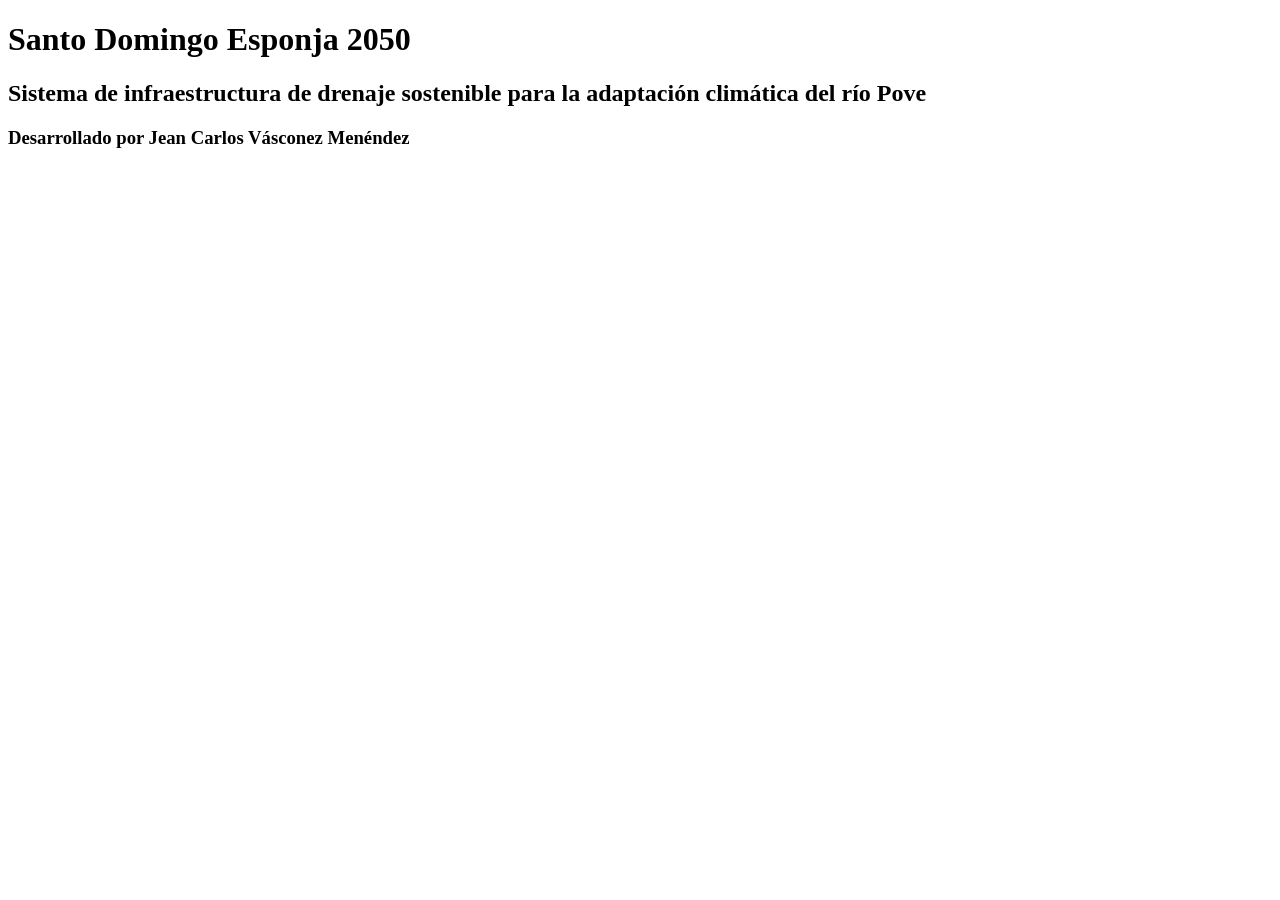
==== index.html @ 178f97d3 "Agrega index.html y portada README.md" ====
<!DOCTYPE html>
<html lang="es">
<head>
    <meta charset="UTF-8">
    <meta name="viewport" content="width=device-width, initial-scale=1.0">
    <title>Santo Domingo Esponja 2050 - Inicio</title>
</head>
<body>
    <h1>Santo Domingo Esponja 2050</h1>
    <h2>Sistema de infraestructura de drenaje sostenible para la adaptación climática del río Pove</h2>
    <h3>Desarrollado por Jean Carlos Vásconez Menéndez</h3>
</body>
</html>
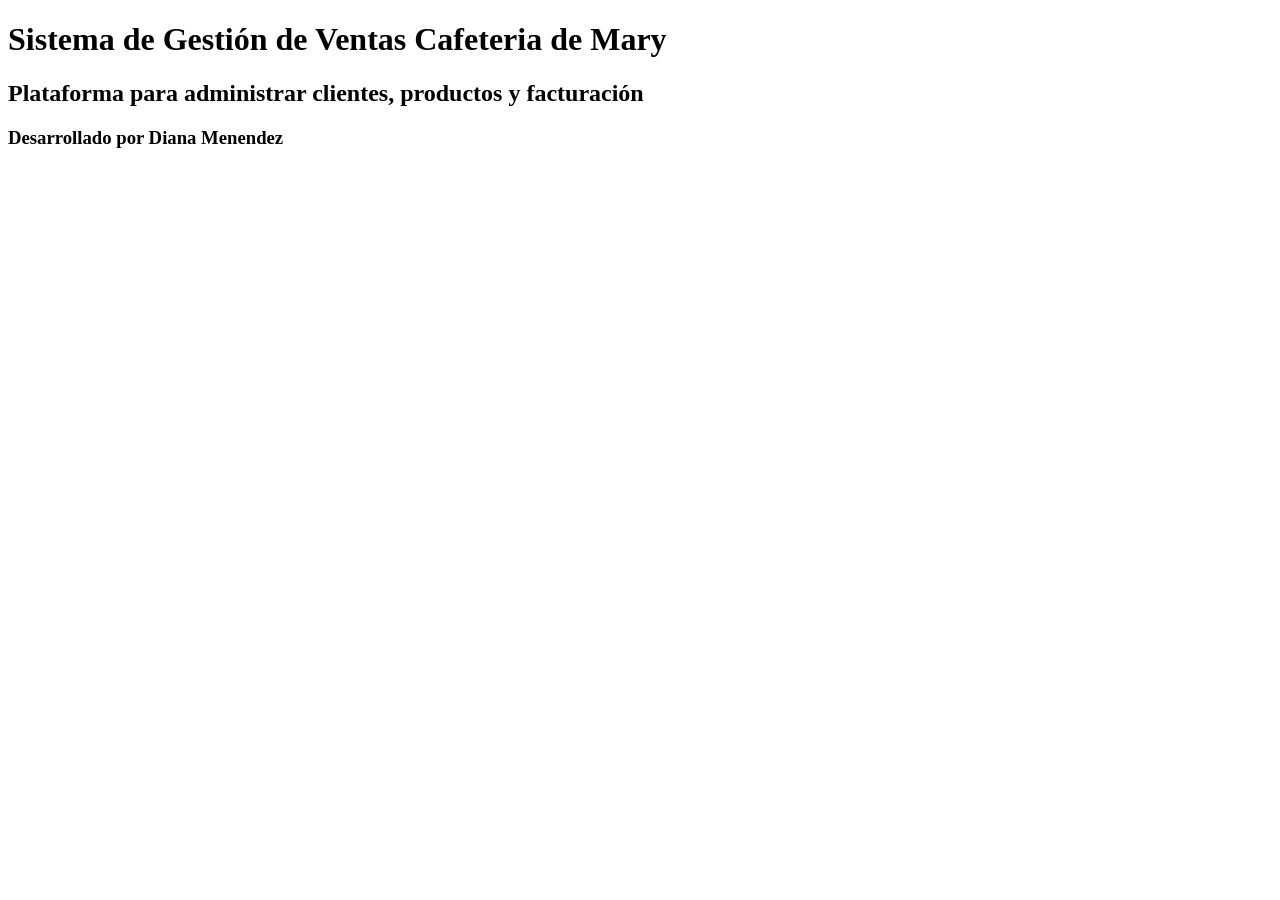
==== commit 14d96802: "Actualiza index y readme" ====
--- a/index.html
+++ b/index.html
@@ -3,11 +3,11 @@
 <head>
     <meta charset="UTF-8">
     <meta name="viewport" content="width=device-width, initial-scale=1.0">
-    <title>Santo Domingo Esponja 2050 - Inicio</title>
+    <title>Sistema de Gestión de Ventas Cafeteria de Mary</title>
 </head>
 <body>
-    <h1>Santo Domingo Esponja 2050</h1>
-    <h2>Sistema de infraestructura de drenaje sostenible para la adaptación climática del río Pove</h2>
-    <h3>Desarrollado por Jean Carlos Vásconez Menéndez</h3>
+    <h1>Sistema de Gestión de Ventas Cafeteria de Mary</h1>
+    <h2>Plataforma para administrar clientes, productos y facturación</h2>
+    <h3>Desarrollado por Diana Menendez</h3>
 </body>
 </html>
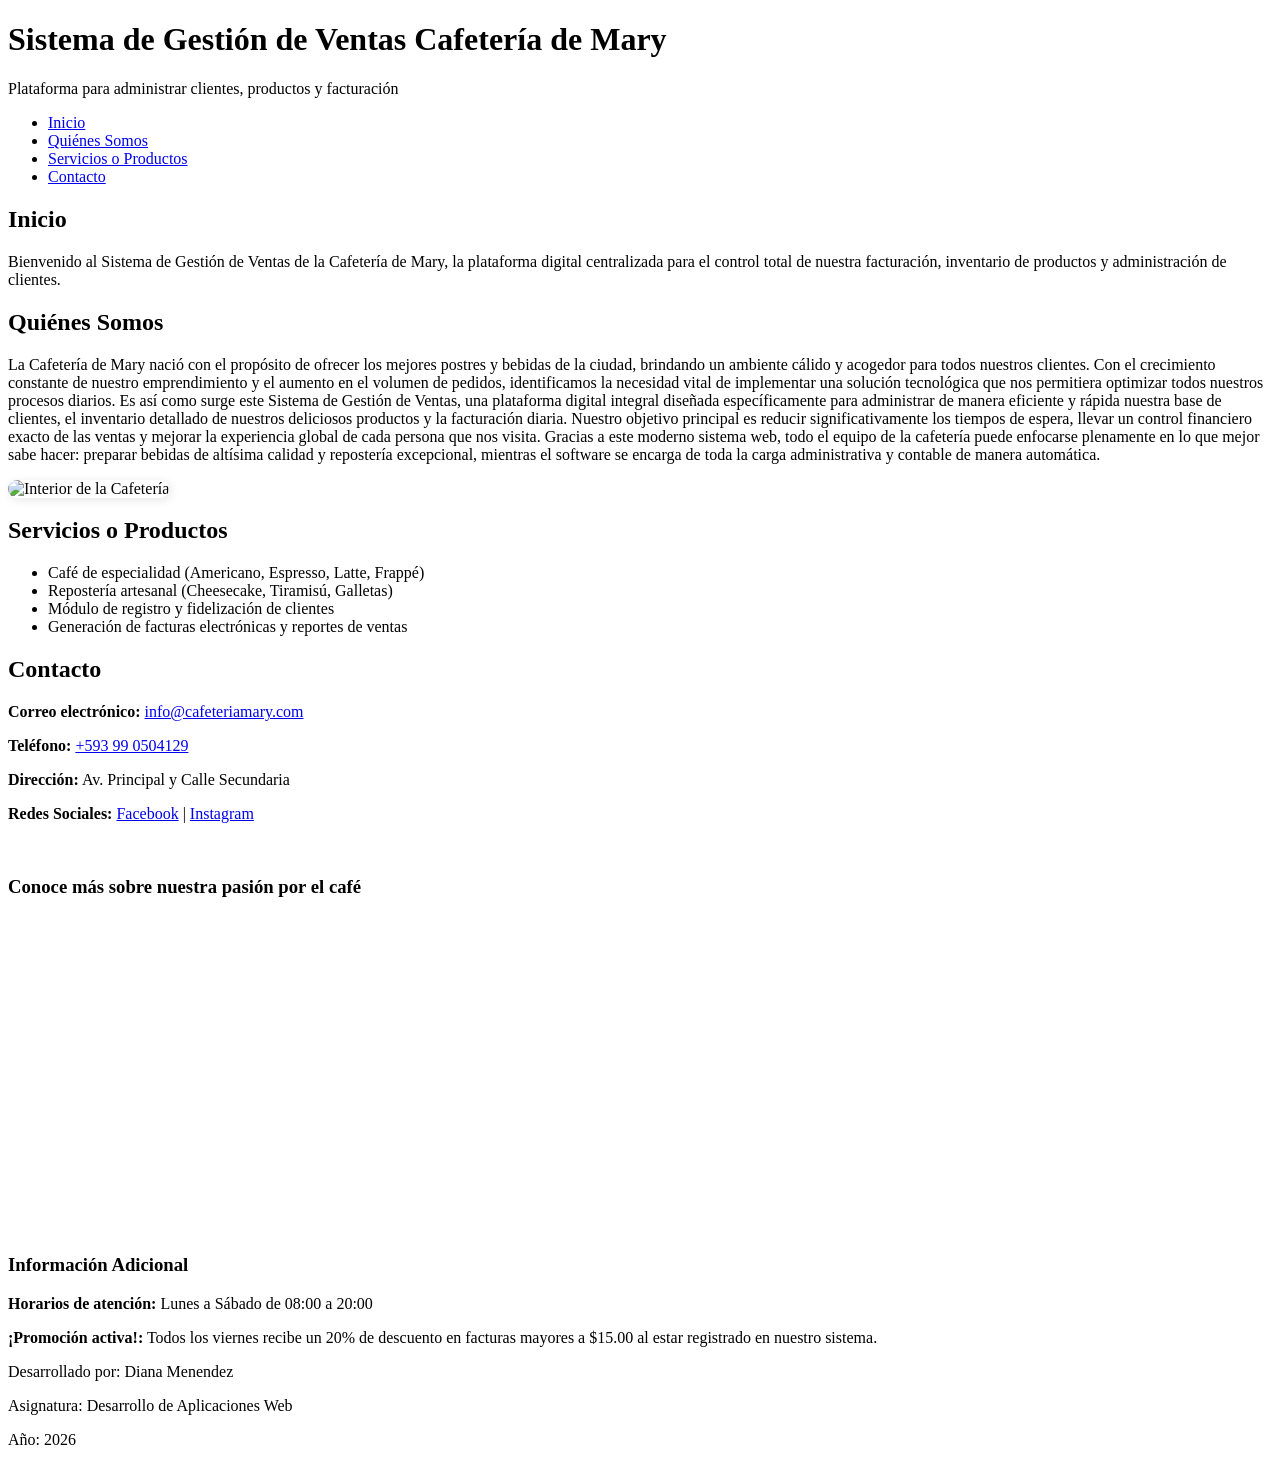
==== commit 3f048ba1: "Corrige permisos del video de YouTube" ====
--- a/index.html
+++ b/index.html
@@ -3,11 +3,87 @@
 <head>
     <meta charset="UTF-8">
     <meta name="viewport" content="width=device-width, initial-scale=1.0">
-    <title>Sistema de Gestión de Ventas Cafeteria de Mary</title>
+    <title>Sistema de Gestión - Cafetería de Mary</title>
 </head>
 <body>
-    <h1>Sistema de Gestión de Ventas Cafeteria de Mary</h1>
-    <h2>Plataforma para administrar clientes, productos y facturación</h2>
-    <h3>Desarrollado por Diana Menendez</h3>
+
+    <!-- CABECERA -->
+    <header>
+        <h1>Sistema de Gestión de Ventas Cafetería de Mary</h1>
+        <p>Plataforma para administrar clientes, productos y facturación</p>
+    </header>
+
+    <!-- MENÚ DE NAVEGACIÓN -->
+    <nav>
+        <ul>
+            <li><a href="#inicio">Inicio</a></li>
+            <li><a href="#quienes-somos">Quiénes Somos</a></li>
+            <li><a href="#servicios">Servicios o Productos</a></li>
+            <li><a href="#contacto">Contacto</a></li>
+        </ul>
+    </nav>
+
+    <!-- CONTENIDO PRINCIPAL -->
+    <main>
+        
+        <!-- SECCIÓN: INICIO -->
+        <section id="inicio">
+            <h2>Inicio</h2>
+            <p>Bienvenido al Sistema de Gestión de Ventas de la Cafetería de Mary, la plataforma digital centralizada para el control total de nuestra facturación, inventario de productos y administración de clientes.</p>
+        </section>
+
+        <!-- SECCIÓN: QUIÉNES SOMOS -->
+        <section id="quienes-somos">
+            <h2>Quiénes Somos</h2>
+            <article>
+                <p>La Cafetería de Mary nació con el propósito de ofrecer los mejores postres y bebidas de la ciudad, brindando un ambiente cálido y acogedor para todos nuestros clientes. Con el crecimiento constante de nuestro emprendimiento y el aumento en el volumen de pedidos, identificamos la necesidad vital de implementar una solución tecnológica que nos permitiera optimizar todos nuestros procesos diarios. Es así como surge este Sistema de Gestión de Ventas, una plataforma digital integral diseñada específicamente para administrar de manera eficiente y rápida nuestra base de clientes, el inventario detallado de nuestros deliciosos productos y la facturación diaria. Nuestro objetivo principal es reducir significativamente los tiempos de espera, llevar un control financiero exacto de las ventas y mejorar la experiencia global de cada persona que nos visita. Gracias a este moderno sistema web, todo el equipo de la cafetería puede enfocarse plenamente en lo que mejor sabe hacer: preparar bebidas de altísima calidad y repostería excepcional, mientras el software se encarga de toda la carga administrativa y contable de manera automática.</p>
+                <!-- Imagen de la cafetería -->
+                <img src="https://images.unsplash.com/photo-1509042239860-f550ce710b93?q=80&w=800&auto=format&fit=crop" alt="Interior de la Cafetería" width="600" style="border-radius: 10px; box-shadow: 2px 2px 10px rgba(0,0,0,0.1);">            </article>
+        </section>
+
+        <!-- SECCIÓN: SERVICIOS O PRODUCTOS -->
+        <section id="servicios">
+            <h2>Servicios o Productos</h2>
+            <ul>
+                <li>Café de especialidad (Americano, Espresso, Latte, Frappé)</li>
+                <li>Repostería artesanal (Cheesecake, Tiramisú, Galletas)</li>
+                <li>Módulo de registro y fidelización de clientes</li>
+                <li>Generación de facturas electrónicas y reportes de ventas</li>
+            </ul>
+        </section>
+
+        <!-- SECCIÓN: CONTACTO -->
+        <section id="contacto">
+            <h2>Contacto</h2>
+            <p><strong>Correo electrónico:</strong> <a href="mailto:info@cafeteriamary.com">info@cafeteriamary.com</a></p>
+            <p><strong>Teléfono:</strong> <a href="tel:+593990504129">+593 99 0504129</a></p>
+            <p><strong>Dirección:</strong> Av. Principal y Calle Secundaria</p>
+            <p><strong>Redes Sociales:</strong> 
+                <a href="https://facebook.com" target="_blank">Facebook</a> | 
+                <a href="https://instagram.com" target="_blank">Instagram</a>
+            </p>
+            
+            <br>
+            <h3>Conoce más sobre nuestra pasión por el café</h3>
+            <!-- Video insertado de YouTube -->
+           <iframe width="560" height="315" src="https://www.youtube.com/embed/72kUZ1LaI7U?si=Uq55W99lag4Q2F05" title="YouTube video player" frameborder="0" allow="accelerometer; autoplay; clipboard-write; encrypted-media; gyroscope; picture-in-picture; web-share" referrerpolicy="strict-origin-when-cross-origin" allowfullscreen></iframe>
+        </section>
+
+    </main>
+
+    <!-- INFORMACIÓN SECUNDARIA (ASIDE) -->
+    <aside>
+        <h3>Información Adicional</h3>
+        <p><strong>Horarios de atención:</strong> Lunes a Sábado de 08:00 a 20:00</p>
+        <p><strong>¡Promoción activa!:</strong> Todos los viernes recibe un 20% de descuento en facturas mayores a $15.00 al estar registrado en nuestro sistema.</p>
+    </aside>
+
+    <!-- PIE DE PÁGINA -->
+    <footer>
+        <p>Desarrollado por: Diana Menendez</p>
+        <p>Asignatura: Desarrollo de Aplicaciones Web</p>
+        <p>Año: 2026</p>
+    </footer>
+
 </body>
 </html>
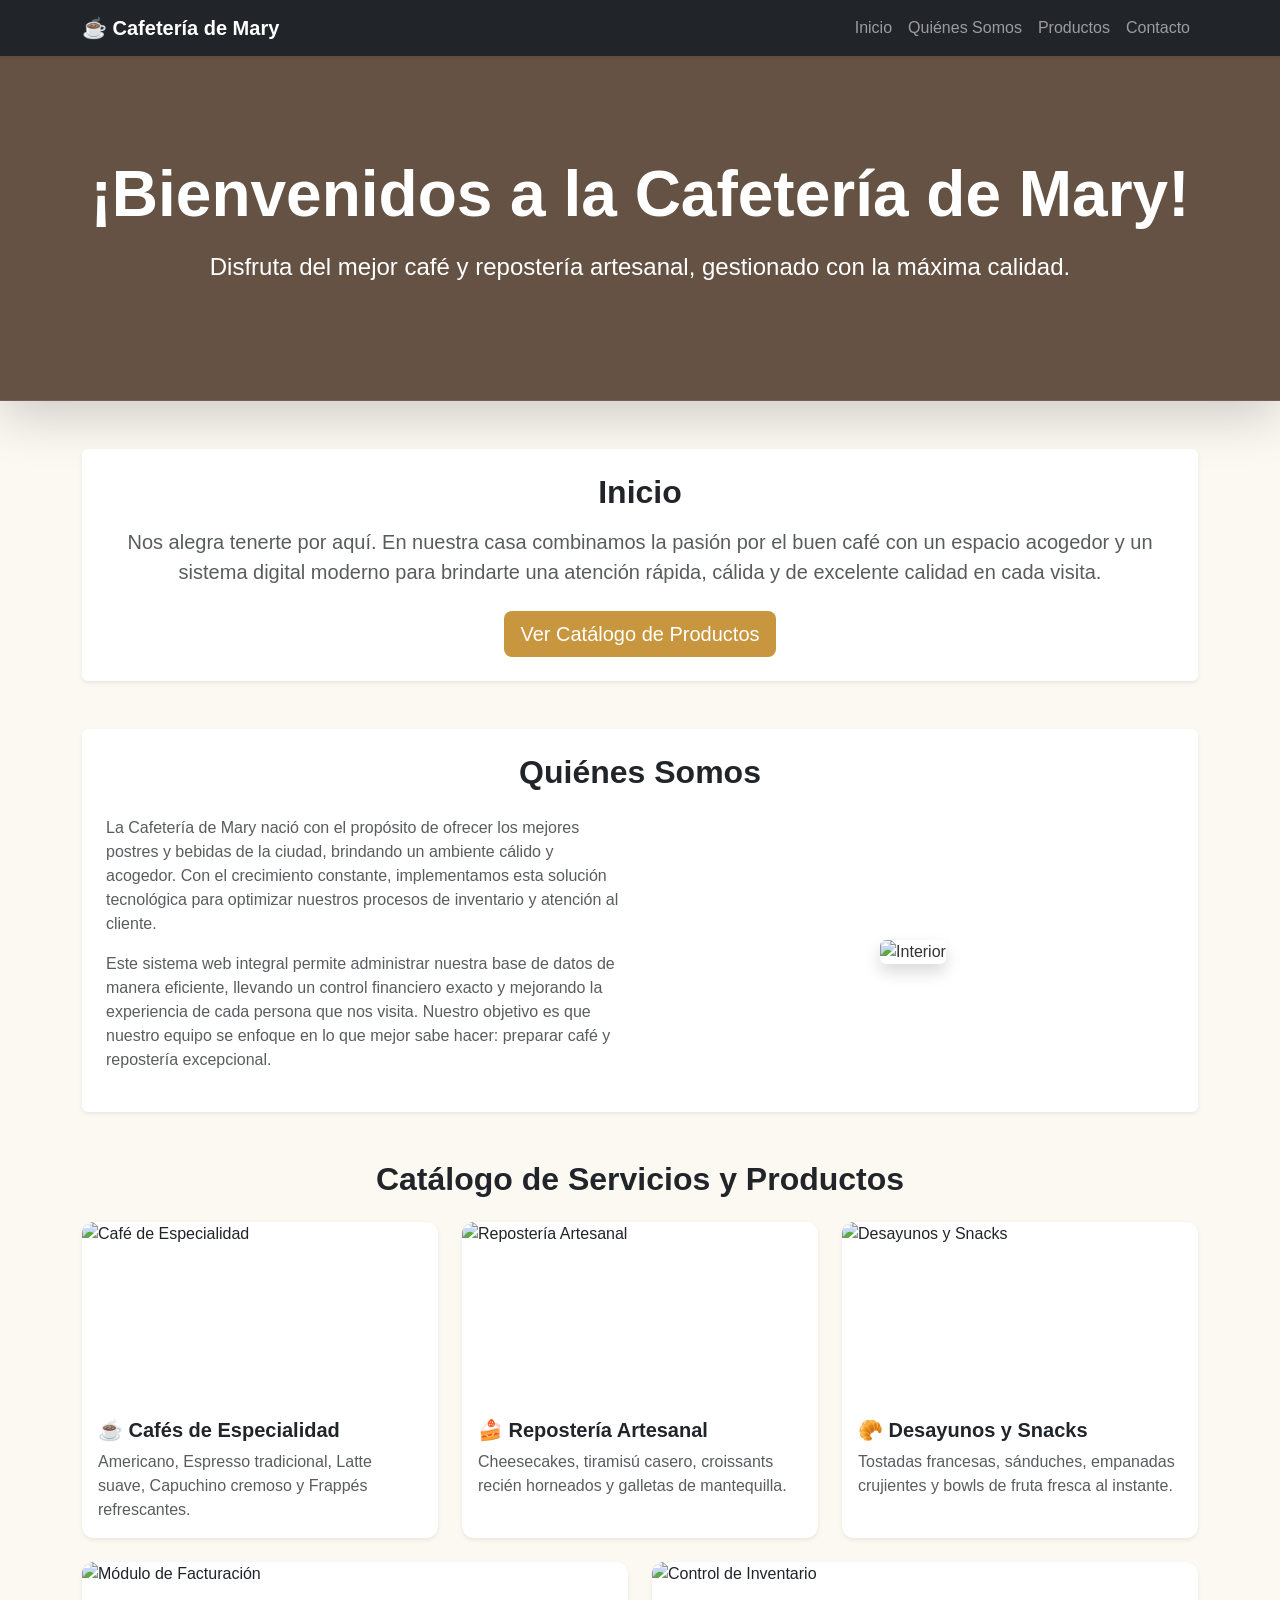
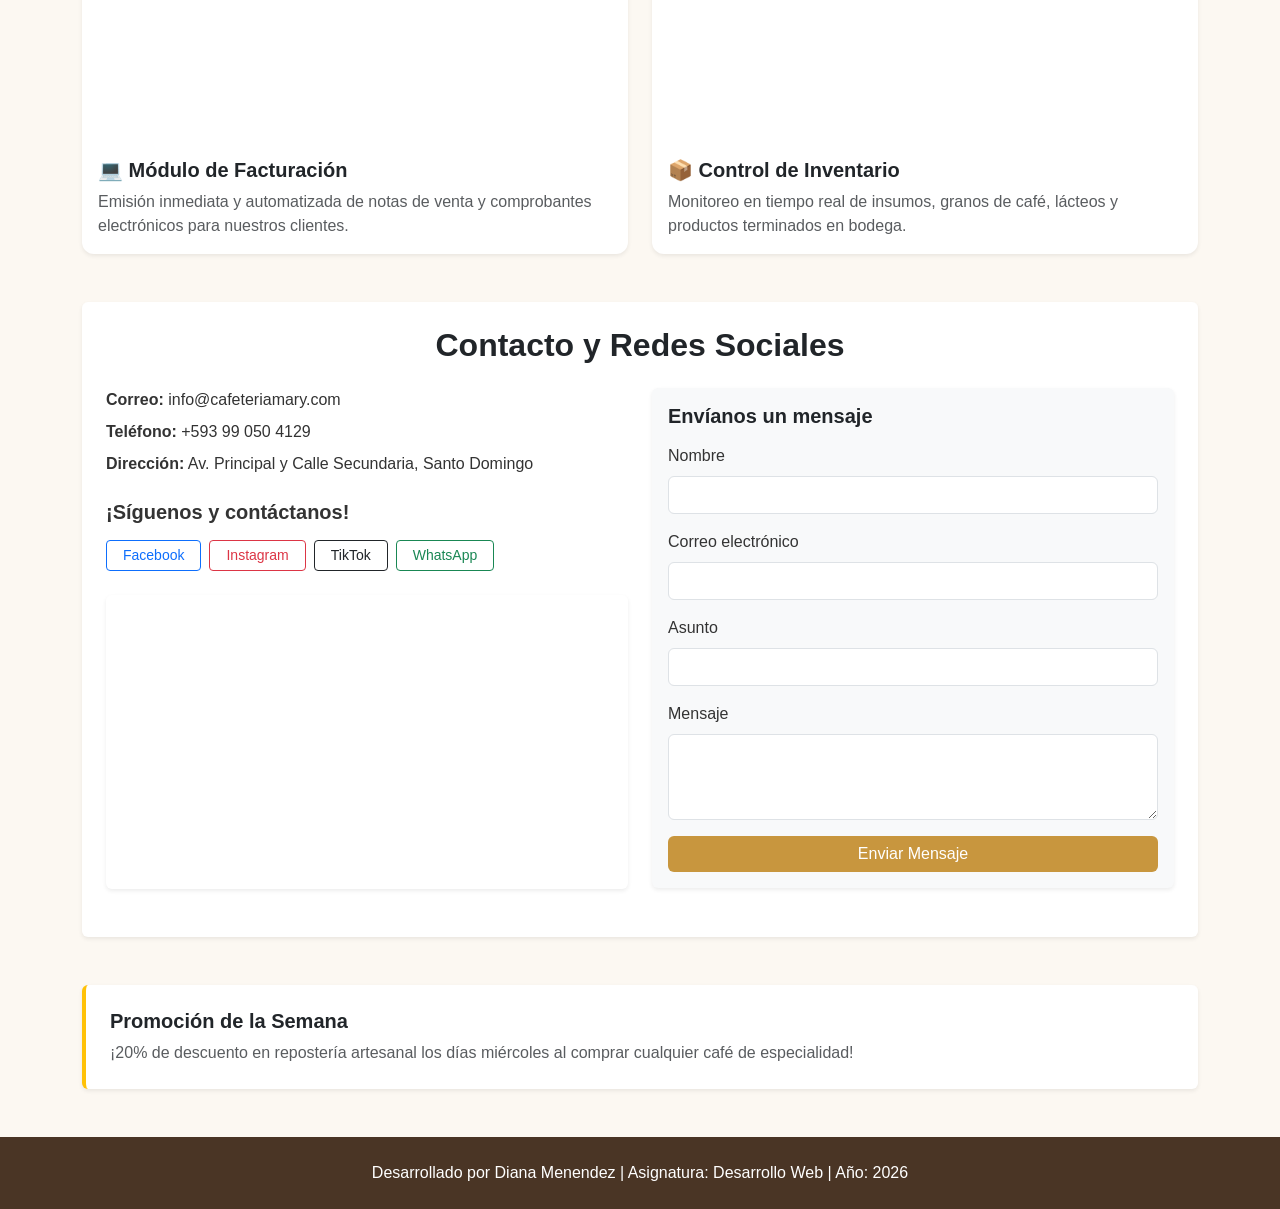
==== commit f131b10f: "Semana 4: Proyecto completado con Bootstrap y estilos CSS" ====
--- a/index.html
+++ b/index.html
@@ -4,86 +4,217 @@
     <meta charset="UTF-8">
     <meta name="viewport" content="width=device-width, initial-scale=1.0">
     <title>Sistema de Gestión - Cafetería de Mary</title>
+    <!-- Bootstrap 5 CDN -->
+    <link href="https://cdn.jsdelivr.net/npm/bootstrap@5.3.3/dist/css/bootstrap.min.css" rel="stylesheet">
+    <!-- Estilos CSS3 Personalizados -->
+    <style>
+        :root {
+            --color-primario: #4a3525;
+            --color-secundario: #c8963e;
+            --color-fondo: #fcf8f2;
+        }
+        body {
+            background-color: var(--color-fondo);
+            font-family: 'Segoe UI', Tahoma, Geneva, Verdana, sans-serif;
+            color: #333;
+        }
+        header.bg-cafe {
+            background: linear-gradient(rgba(74, 53, 37, 0.85), rgba(74, 53, 37, 0.85)), url('https://images.unsplash.com/photo-1509042239860-f550ce710b93?q=80&w=1200&auto=format&fit=crop');
+            background-size: cover;
+            background-position: center;
+            color: white;
+            padding: 100px 0;
+        }
+        .card-custom {
+            border: none;
+            transition: transform 0.3s ease, box-shadow 0.3s ease;
+            border-radius: 12px;
+            overflow: hidden;
+        }
+        .card-custom:hover {
+            transform: translateY(-5px);
+            box-shadow: 0 10px 20px rgba(0,0,0,0.15);
+        }
+        .card-img-top {
+            height: 180px;
+            object-fit: cover;
+        }
+        .btn-custom {
+            background-color: var(--color-secundario);
+            color: white;
+            border: none;
+        }
+        .btn-custom:hover {
+            background-color: #b08232;
+            color: white;
+        }
+        footer {
+            background-color: var(--color-primario);
+            color: white;
+        }
+        @media (max-width: 768px) {
+            header.bg-cafe { padding: 50px 0; }
+            h1 { font-size: 1.6rem; }
+        }
+    </style>
 </head>
 <body>
 
+    <!-- MENÚ DE NAVEGACIÓN RESPONSIVO -->
+    <nav class="navbar navbar-expand-lg navbar-dark bg-dark sticky-top shadow-sm">
+        <div class="container">
+            <a class="navbar-brand fw-bold" href="#inicio">☕ Cafetería de Mary</a>
+            <button class="navbar-toggler" type="button" data-bs-toggle="collapse" data-bs-target="#navbarNav">
+                <span class="navbar-toggler-icon"></span>
+            </button>
+            <div class="collapse navbar-collapse justify-content-end" id="navbarNav">
+                <ul class="navbar-nav">
+                    <li class="nav-item"><a class="nav-link" href="#inicio">Inicio</a></li>
+                    <li class="nav-item"><a class="nav-link" href="#quienes-somos">Quiénes Somos</a></li>
+                    <li class="nav-item"><a class="nav-link" href="#servicios">Productos</a></li>
+                    <li class="nav-item"><a class="nav-link" href="#contacto">Contacto</a></li>
+                </ul>
+            </div>
+        </div>
+    </nav>
+
     <!-- CABECERA -->
-    <header>
-        <h1>Sistema de Gestión de Ventas Cafetería de Mary</h1>
-        <p>Plataforma para administrar clientes, productos y facturación</p>
+    <header class="bg-cafe text-center shadow-lg mb-5">
+        <div class="container">
+            <h1 class="display-3 fw-bold mb-3">¡Bienvenidos a la Cafetería de Mary!</h1>
+            <p class="lead fs-4">Disfruta del mejor café y repostería artesanal, gestionado con la máxima calidad.</p>
+        </div>
     </header>
 
-    <!-- MENÚ DE NAVEGACIÓN -->
-    <nav>
-        <ul>
-            <li><a href="#inicio">Inicio</a></li>
-            <li><a href="#quienes-somos">Quiénes Somos</a></li>
-            <li><a href="#servicios">Servicios o Productos</a></li>
-            <li><a href="#contacto">Contacto</a></li>
-        </ul>
-    </nav>
-
     <!-- CONTENIDO PRINCIPAL -->
-    <main>
+    <main class="container mb-5">
         
-        <!-- SECCIÓN: INICIO -->
-        <section id="inicio">
-            <h2>Inicio</h2>
-            <p>Bienvenido al Sistema de Gestión de Ventas de la Cafetería de Mary, la plataforma digital centralizada para el control total de nuestra facturación, inventario de productos y administración de clientes.</p>
-        </section>
-
-        <!-- SECCIÓN: QUIÉNES SOMOS -->
-        <section id="quienes-somos">
-            <h2>Quiénes Somos</h2>
-            <article>
-                <p>La Cafetería de Mary nació con el propósito de ofrecer los mejores postres y bebidas de la ciudad, brindando un ambiente cálido y acogedor para todos nuestros clientes. Con el crecimiento constante de nuestro emprendimiento y el aumento en el volumen de pedidos, identificamos la necesidad vital de implementar una solución tecnológica que nos permitiera optimizar todos nuestros procesos diarios. Es así como surge este Sistema de Gestión de Ventas, una plataforma digital integral diseñada específicamente para administrar de manera eficiente y rápida nuestra base de clientes, el inventario detallado de nuestros deliciosos productos y la facturación diaria. Nuestro objetivo principal es reducir significativamente los tiempos de espera, llevar un control financiero exacto de las ventas y mejorar la experiencia global de cada persona que nos visita. Gracias a este moderno sistema web, todo el equipo de la cafetería puede enfocarse plenamente en lo que mejor sabe hacer: preparar bebidas de altísima calidad y repostería excepcional, mientras el software se encarga de toda la carga administrativa y contable de manera automática.</p>
-                <!-- Imagen de la cafetería -->
-                <img src="https://images.unsplash.com/photo-1509042239860-f550ce710b93?q=80&w=800&auto=format&fit=crop" alt="Interior de la Cafetería" width="600" style="border-radius: 10px; box-shadow: 2px 2px 10px rgba(0,0,0,0.1);">            </article>
-        </section>
-
-        <!-- SECCIÓN: SERVICIOS O PRODUCTOS -->
-        <section id="servicios">
-            <h2>Servicios o Productos</h2>
-            <ul>
-                <li>Café de especialidad (Americano, Espresso, Latte, Frappé)</li>
-                <li>Repostería artesanal (Cheesecake, Tiramisú, Galletas)</li>
-                <li>Módulo de registro y fidelización de clientes</li>
-                <li>Generación de facturas electrónicas y reportes de ventas</li>
-            </ul>
-        </section>
-
-        <!-- SECCIÓN: CONTACTO -->
-        <section id="contacto">
-            <h2>Contacto</h2>
-            <p><strong>Correo electrónico:</strong> <a href="mailto:info@cafeteriamary.com">info@cafeteriamary.com</a></p>
-            <p><strong>Teléfono:</strong> <a href="tel:+593990504129">+593 99 0504129</a></p>
-            <p><strong>Dirección:</strong> Av. Principal y Calle Secundaria</p>
-            <p><strong>Redes Sociales:</strong> 
-                <a href="https://facebook.com" target="_blank">Facebook</a> | 
-                <a href="https://instagram.com" target="_blank">Instagram</a>
-            </p>
-            
-            <br>
-            <h3>Conoce más sobre nuestra pasión por el café</h3>
-            <!-- Video insertado de YouTube -->
-           <iframe width="560" height="315" src="https://www.youtube.com/embed/72kUZ1LaI7U?si=Uq55W99lag4Q2F05" title="YouTube video player" frameborder="0" allow="accelerometer; autoplay; clipboard-write; encrypted-media; gyroscope; picture-in-picture; web-share" referrerpolicy="strict-origin-when-cross-origin" allowfullscreen></iframe>
-        </section>
-
+        <!-- SECCIÓN INICIO -->
+        <section id="inicio" class="mb-5 text-center p-4 bg-white rounded shadow-sm">
+            <h2 class="fw-bold mb-3 text-dark">Inicio</h2>
+            <p class="text-muted fs-5">Nos alegra tenerte por aquí. En nuestra casa combinamos la pasión por el buen café con un espacio acogedor y un sistema digital moderno para brindarte una atención rápida, cálida y de excelente calidad en cada visita.</p>
+            <a href="#servicios" class="btn btn-custom btn-lg mt-2">Ver Catálogo de Productos</a>
+        </section>
+
+        <!-- SECCIÓN QUIÉNES SOMOS -->
+        <section id="quienes-somos" class="mb-5 p-4 bg-white rounded shadow-sm">
+            <h2 class="fw-bold mb-4 text-dark text-center">Quiénes Somos</h2>
+            <div class="row align-items-center">
+                <div class="col-lg-6 mb-4 mb-lg-0">
+                    <article>
+                        <p class="text-muted">La Cafetería de Mary nació con el propósito de ofrecer los mejores postres y bebidas de la ciudad, brindando un ambiente cálido y acogedor. Con el crecimiento constante, implementamos esta solución tecnológica para optimizar nuestros procesos de inventario y atención al cliente.</p>
+                        <p class="text-muted">Este sistema web integral permite administrar nuestra base de datos de manera eficiente, llevando un control financiero exacto y mejorando la experiencia de cada persona que nos visita. Nuestro objetivo es que nuestro equipo se enfoque en lo que mejor sabe hacer: preparar café y repostería excepcional.</p>
+                    </article>
+                </div>
+                <div class="col-lg-6 text-center">
+                    <img src="https://images.unsplash.com/photo-1509042239860-f550ce710b93?q=80&w=800&auto=format&fit=crop" alt="Interior" class="img-fluid rounded shadow">
+                </div>
+            </div>
+        </section>
+
+        <!-- SECCIÓN SERVICIOS O PRODUCTOS (CON IMÁGENES EN CADA TARJETA) -->
+        <section id="servicios" class="mb-5">
+            <h2 class="fw-bold mb-4 text-dark text-center">Catálogo de Servicios y Productos</h2>
+            <div class="row g-4">
+                <!-- Tarjeta 1: Café -->
+                <div class="col-md-4">
+                    <div class="card card-custom h-100 shadow-sm">
+                        <img src="https://images.unsplash.com/photo-1514432324607-a09d9b4aefdd?q=80&w=600&auto=format&fit=crop" class="card-img-top" alt="Café de Especialidad">
+                        <div class="card-body">
+                            <h3 class="card-title h5 fw-bold text-dark">☕ Cafés de Especialidad</h3>
+                            <p class="card-text text-muted">Americano, Espresso tradicional, Latte suave, Capuchino cremoso y Frappés refrescantes.</p>
+                        </div>
+                    </div>
+                </div>
+                <!-- Tarjeta 2: Repostería -->
+                <div class="col-md-4">
+                    <div class="card card-custom h-100 shadow-sm">
+                        <img src="https://images.unsplash.com/photo-1555507036-ab1f4038808a?q=80&w=600&auto=format&fit=crop" class="card-img-top" alt="Repostería Artesanal">
+                        <div class="card-body">
+                            <h3 class="card-title h5 fw-bold text-dark">🍰 Repostería Artesanal</h3>
+                            <p class="card-text text-muted">Cheesecakes, tiramisú casero, croissants recién horneados y galletas de mantequilla.</p>
+                        </div>
+                    </div>
+                </div>
+                <!-- Tarjeta 3: Desayunos / Snacks (Empanadas / Tostadas) -->
+                <div class="col-md-4">
+                    <div class="card card-custom h-100 shadow-sm">
+                        <img src="https://images.unsplash.com/photo-1525351484163-7529414344d8?q=80&w=600&auto=format&fit=crop" class="card-img-top" alt="Desayunos y Snacks">
+                        <div class="card-body">
+                            <h3 class="card-title h5 fw-bold text-dark">🥐 Desayunos y Snacks</h3>
+                            <p class="card-text text-muted">Tostadas francesas, sánduches, empanadas crujientes y bowls de fruta fresca al instante.</p>
+                        </div>
+                    </div>
+                </div>
+                <!-- Tarjeta 4: Facturación -->
+                <div class="col-md-6">
+                    <div class="card card-custom h-100 shadow-sm">
+                        <img src="https://images.unsplash.com/photo-1460925895917-afdab827c52f?q=80&w=600&auto=format&fit=crop" class="card-img-top" alt="Módulo de Facturación">
+                        <div class="card-body">
+                            <h3 class="card-title h5 fw-bold text-dark">💻 Módulo de Facturación</h3>
+                            <p class="card-text text-muted">Emisión inmediata y automatizada de notas de venta y comprobantes electrónicos para nuestros clientes.</p>
+                        </div>
+                    </div>
+                </div>
+                <!-- Tarjeta 5: Inventario -->
+                <div class="col-md-6">
+                    <div class="card card-custom h-100 shadow-sm">
+                        <img src="https://images.unsplash.com/photo-1586528116311-ad8dd3c8310d?q=80&w=600&auto=format&fit=crop" class="card-img-top" alt="Control de Inventario">
+                        <div class="card-body">
+                            <h3 class="card-title h5 fw-bold text-dark">📦 Control de Inventario</h3>
+                            <p class="card-text text-muted">Monitoreo en tiempo real de insumos, granos de café, lácteos y productos terminados en bodega.</p>
+                        </div>
+                    </div>
+                </div>
+            </div>
+        </section>
+
+        <!-- SECCIÓN CONTACTO -->
+        <section id="contacto" class="mb-5 p-4 bg-white rounded shadow-sm">
+            <h2 class="fw-bold mb-4 text-dark text-center">Contacto y Redes Sociales</h2>
+            <div class="row">
+                <div class="col-lg-6 mb-4">
+                    <p class="mb-2"><strong>Correo:</strong> info@cafeteriamary.com</p>
+                    <p class="mb-2"><strong>Teléfono:</strong> +593 99 050 4129</p>
+                    <p class="mb-3"><strong>Dirección:</strong> Av. Principal y Calle Secundaria, Santo Domingo</p>
+                    
+                    <h5 class="fw-bold mt-4 mb-3">¡Síguenos y contáctanos!</h5>
+                    <div class="d-flex flex-wrap gap-2 mb-4">
+                        <a href="https://facebook.com" target="_blank" class="btn btn-outline-primary btn-sm px-3">Facebook</a>
+                        <a href="https://instagram.com" target="_blank" class="btn btn-outline-danger btn-sm px-3">Instagram</a>
+                        <a href="https://tiktok.com" target="_blank" class="btn btn-outline-dark btn-sm px-3">TikTok</a>
+                        <a href="https://wa.me/593990504129" target="_blank" class="btn btn-outline-success btn-sm px-3">WhatsApp</a>
+                    </div>
+
+                    <div class="ratio ratio-16x9 shadow-sm rounded overflow-hidden">
+                        <iframe src="https://www.youtube.com/embed/dO-uKGsDApo" allowfullscreen></iframe>
+                    </div>
+                </div>
+                <div class="col-lg-6">
+                    <form action="#" class="p-3 bg-light rounded shadow-sm">
+                        <h3 class="h5 fw-bold mb-3 text-dark">Envíanos un mensaje</h3>
+                        <div class="mb-3"><label class="form-label">Nombre</label><input type="text" class="form-control" required></div>
+                        <div class="mb-3"><label class="form-label">Correo electrónico</label><input type="email" class="form-control" required></div>
+                        <div class="mb-3"><label class="form-label">Asunto</label><input type="text" class="form-control"></div>
+                        <div class="mb-3"><label class="form-label">Mensaje</label><textarea class="form-control" rows="3" required></textarea></div>
+                        <button type="submit" class="btn btn-custom w-100">Enviar Mensaje</button>
+                    </form>
+                </div>
+            </div>
+        </section>
     </main>
 
-    <!-- INFORMACIÓN SECUNDARIA (ASIDE) -->
-    <aside>
-        <h3>Información Adicional</h3>
-        <p><strong>Horarios de atención:</strong> Lunes a Sábado de 08:00 a 20:00</p>
-        <p><strong>¡Promoción activa!:</strong> Todos los viernes recibe un 20% de descuento en facturas mayores a $15.00 al estar registrado en nuestro sistema.</p>
+    <aside class="container mb-5">
+        <div class="p-4 bg-white border-start border-4 border-warning rounded shadow-sm">
+            <h3 class="h5 fw-bold text-dark">Promoción de la Semana</h3>
+            <p class="text-muted mb-0">¡20% de descuento en repostería artesanal los días miércoles al comprar cualquier café de especialidad!</p>
+        </div>
     </aside>
 
-    <!-- PIE DE PÁGINA -->
-    <footer>
-        <p>Desarrollado por: Diana Menendez</p>
-        <p>Asignatura: Desarrollo de Aplicaciones Web</p>
-        <p>Año: 2026</p>
+    <footer class="text-center py-4 text-white">
+        <p class="mb-0">Desarrollado por Diana Menendez | Asignatura: Desarrollo Web | Año: 2026</p>
     </footer>
 
+    <script src="https://cdn.jsdelivr.net/npm/bootstrap@5.3.3/dist/js/bootstrap.bundle.min.js"></script>
 </body>
 </html>
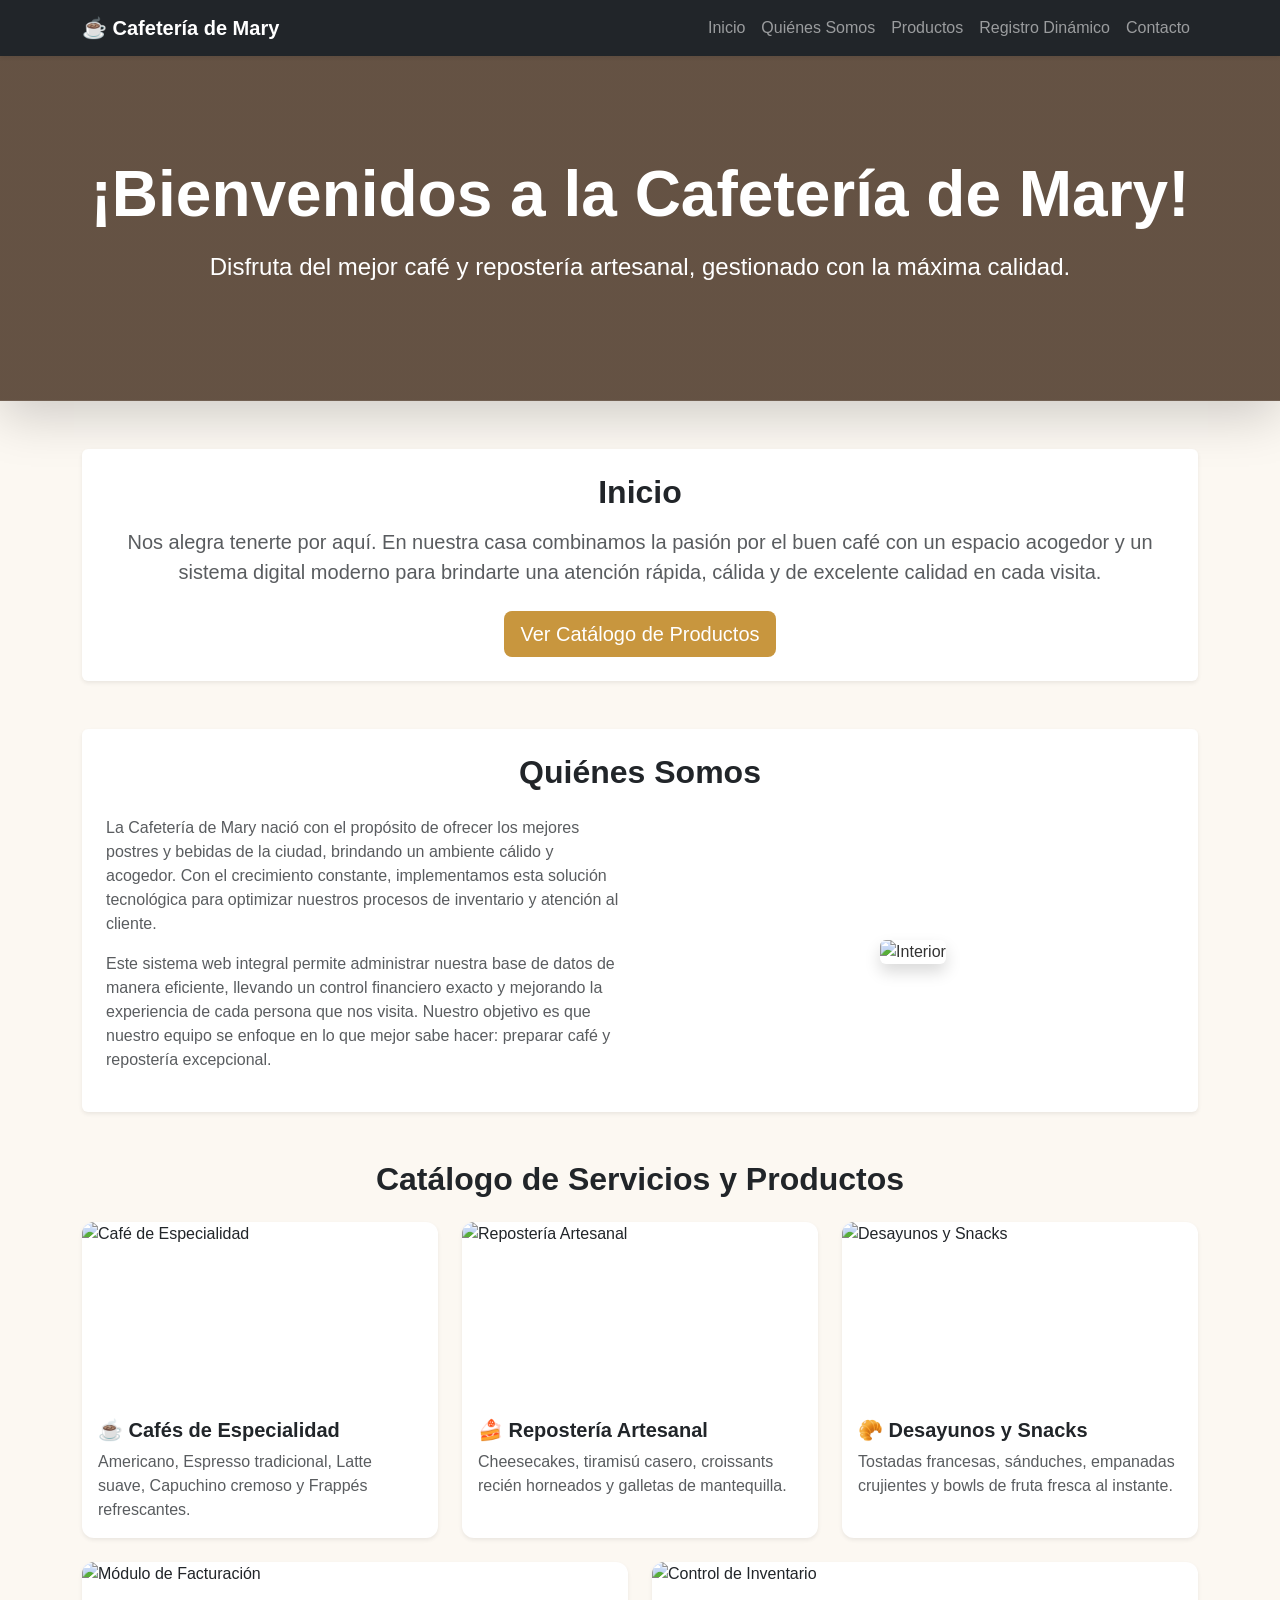
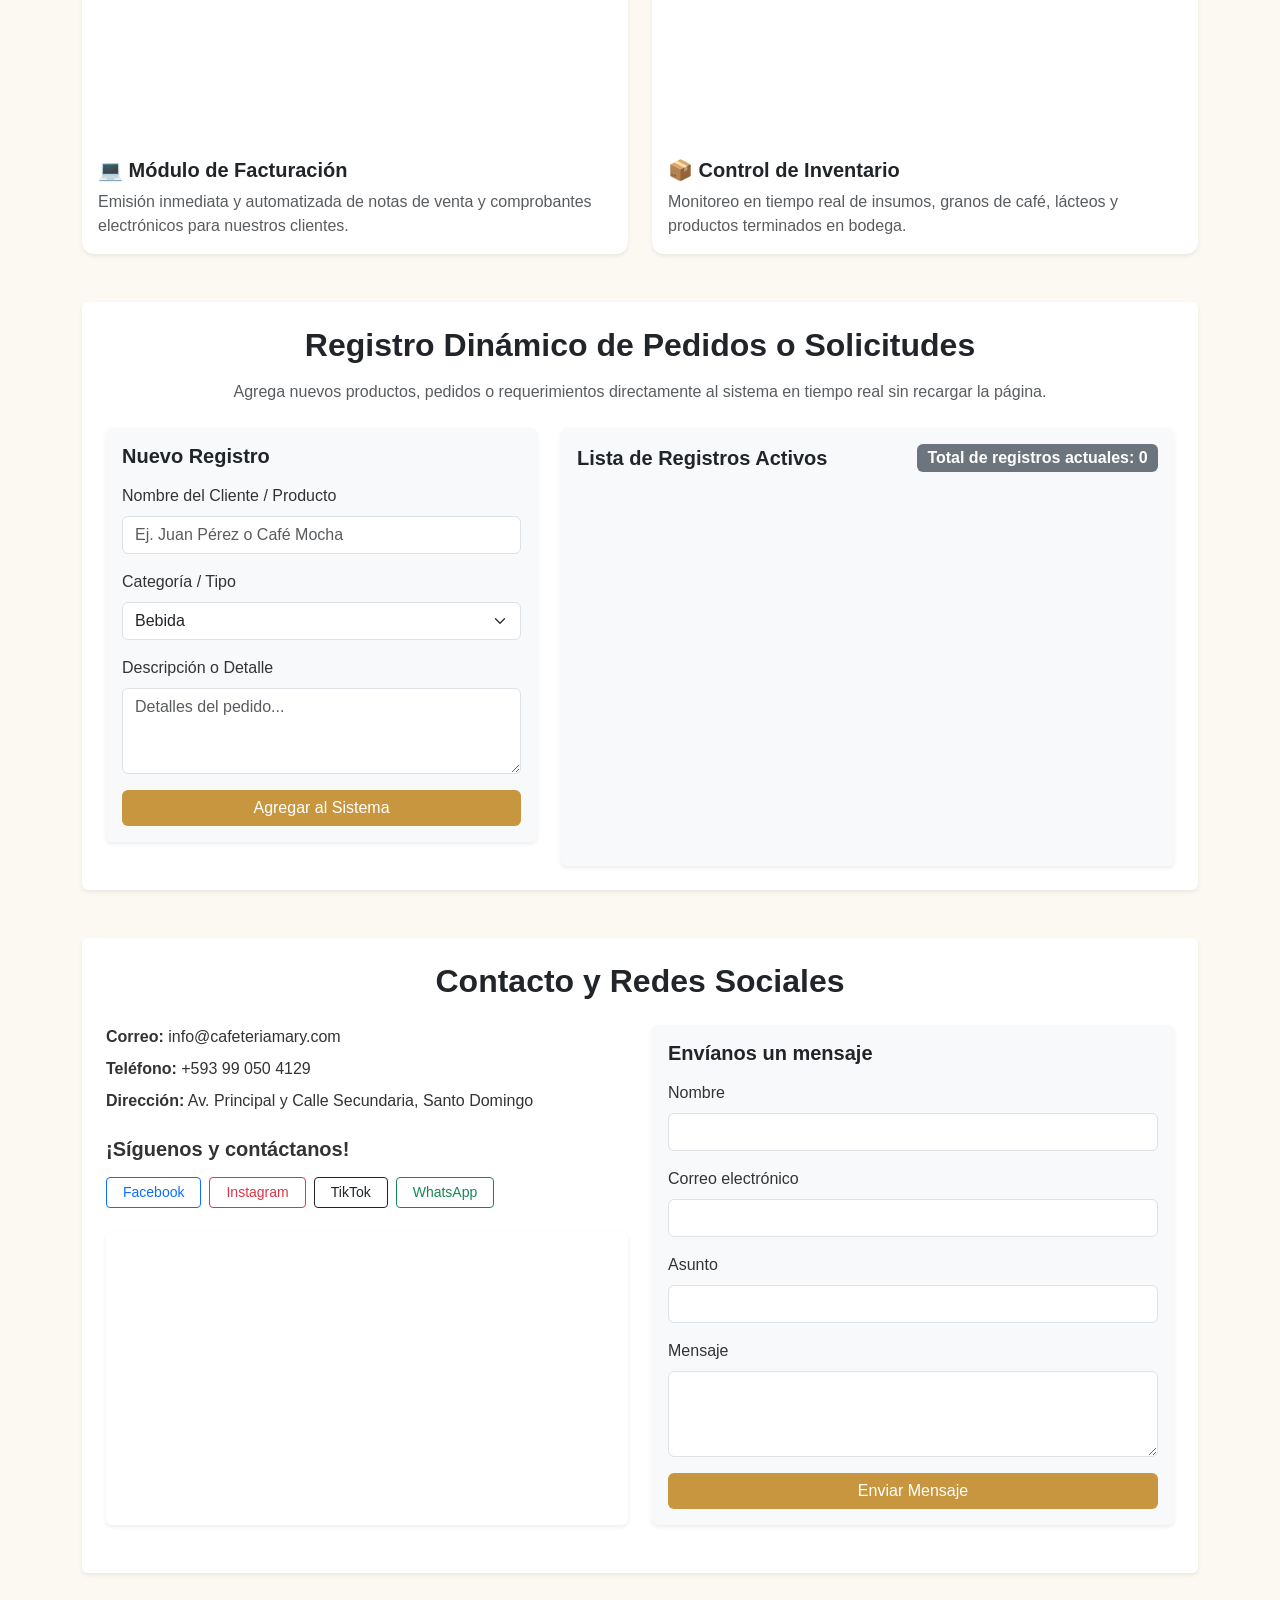
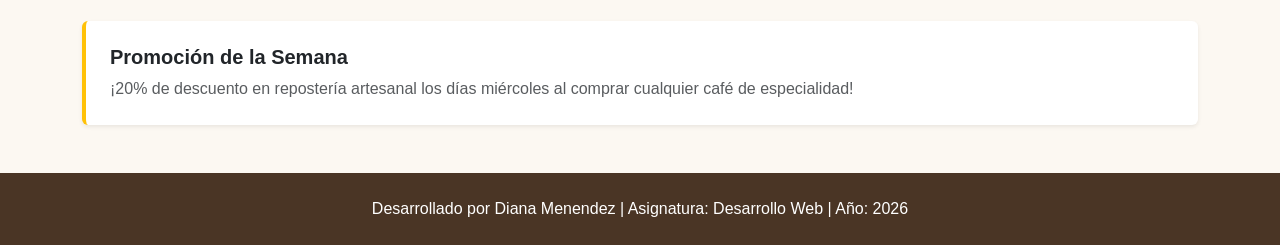
==== commit 0db230ab: "Semana 5: Implementación final de JavaScript dinámico" ====
--- a/index.html
+++ b/index.html
@@ -6,57 +6,8 @@
     <title>Sistema de Gestión - Cafetería de Mary</title>
     <!-- Bootstrap 5 CDN -->
     <link href="https://cdn.jsdelivr.net/npm/bootstrap@5.3.3/dist/css/bootstrap.min.css" rel="stylesheet">
-    <!-- Estilos CSS3 Personalizados -->
-    <style>
-        :root {
-            --color-primario: #4a3525;
-            --color-secundario: #c8963e;
-            --color-fondo: #fcf8f2;
-        }
-        body {
-            background-color: var(--color-fondo);
-            font-family: 'Segoe UI', Tahoma, Geneva, Verdana, sans-serif;
-            color: #333;
-        }
-        header.bg-cafe {
-            background: linear-gradient(rgba(74, 53, 37, 0.85), rgba(74, 53, 37, 0.85)), url('https://images.unsplash.com/photo-1509042239860-f550ce710b93?q=80&w=1200&auto=format&fit=crop');
-            background-size: cover;
-            background-position: center;
-            color: white;
-            padding: 100px 0;
-        }
-        .card-custom {
-            border: none;
-            transition: transform 0.3s ease, box-shadow 0.3s ease;
-            border-radius: 12px;
-            overflow: hidden;
-        }
-        .card-custom:hover {
-            transform: translateY(-5px);
-            box-shadow: 0 10px 20px rgba(0,0,0,0.15);
-        }
-        .card-img-top {
-            height: 180px;
-            object-fit: cover;
-        }
-        .btn-custom {
-            background-color: var(--color-secundario);
-            color: white;
-            border: none;
-        }
-        .btn-custom:hover {
-            background-color: #b08232;
-            color: white;
-        }
-        footer {
-            background-color: var(--color-primario);
-            color: white;
-        }
-        @media (max-width: 768px) {
-            header.bg-cafe { padding: 50px 0; }
-            h1 { font-size: 1.6rem; }
-        }
-    </style>
+    <!-- Archivo CSS Externo -->
+    <link rel="stylesheet" href="css/style.css">
 </head>
 <body>
 
@@ -72,6 +23,7 @@
                     <li class="nav-item"><a class="nav-link" href="#inicio">Inicio</a></li>
                     <li class="nav-item"><a class="nav-link" href="#quienes-somos">Quiénes Somos</a></li>
                     <li class="nav-item"><a class="nav-link" href="#servicios">Productos</a></li>
+                    <li class="nav-item"><a class="nav-link" href="#dinamica">Registro Dinámico</a></li>
                     <li class="nav-item"><a class="nav-link" href="#contacto">Contacto</a></li>
                 </ul>
             </div>
@@ -112,11 +64,10 @@
             </div>
         </section>
 
-        <!-- SECCIÓN SERVICIOS O PRODUCTOS (CON IMÁGENES EN CADA TARJETA) -->
+        <!-- SECCIÓN SERVICIOS O PRODUCTOS (CON LAS IMÁGENES) -->
         <section id="servicios" class="mb-5">
             <h2 class="fw-bold mb-4 text-dark text-center">Catálogo de Servicios y Productos</h2>
             <div class="row g-4">
-                <!-- Tarjeta 1: Café -->
                 <div class="col-md-4">
                     <div class="card card-custom h-100 shadow-sm">
                         <img src="https://images.unsplash.com/photo-1514432324607-a09d9b4aefdd?q=80&w=600&auto=format&fit=crop" class="card-img-top" alt="Café de Especialidad">
@@ -126,7 +77,6 @@
                         </div>
                     </div>
                 </div>
-                <!-- Tarjeta 2: Repostería -->
                 <div class="col-md-4">
                     <div class="card card-custom h-100 shadow-sm">
                         <img src="https://images.unsplash.com/photo-1555507036-ab1f4038808a?q=80&w=600&auto=format&fit=crop" class="card-img-top" alt="Repostería Artesanal">
@@ -136,7 +86,6 @@
                         </div>
                     </div>
                 </div>
-                <!-- Tarjeta 3: Desayunos / Snacks (Empanadas / Tostadas) -->
                 <div class="col-md-4">
                     <div class="card card-custom h-100 shadow-sm">
                         <img src="https://images.unsplash.com/photo-1525351484163-7529414344d8?q=80&w=600&auto=format&fit=crop" class="card-img-top" alt="Desayunos y Snacks">
@@ -146,7 +95,6 @@
                         </div>
                     </div>
                 </div>
-                <!-- Tarjeta 4: Facturación -->
                 <div class="col-md-6">
                     <div class="card card-custom h-100 shadow-sm">
                         <img src="https://images.unsplash.com/photo-1460925895917-afdab827c52f?q=80&w=600&auto=format&fit=crop" class="card-img-top" alt="Módulo de Facturación">
@@ -156,13 +104,60 @@
                         </div>
                     </div>
                 </div>
-                <!-- Tarjeta 5: Inventario -->
                 <div class="col-md-6">
                     <div class="card card-custom h-100 shadow-sm">
                         <img src="https://images.unsplash.com/photo-1586528116311-ad8dd3c8310d?q=80&w=600&auto=format&fit=crop" class="card-img-top" alt="Control de Inventario">
                         <div class="card-body">
                             <h3 class="card-title h5 fw-bold text-dark">📦 Control de Inventario</h3>
                             <p class="card-text text-muted">Monitoreo en tiempo real de insumos, granos de café, lácteos y productos terminados en bodega.</p>
+                        </div>
+                    </div>
+                </div>
+            </div>
+        </section>
+
+        <!-- SECCIÓN REGISTRO DINÁMICO CON JAVASCRIPT (Semana 5) -->
+        <section id="dinamica" class="mb-5 p-4 bg-white rounded shadow-sm">
+            <h2 class="fw-bold mb-3 text-dark text-center">Registro Dinámico de Pedidos o Solicitudes</h2>
+            <p class="text-muted text-center mb-4">Agrega nuevos productos, pedidos o requerimientos directamente al sistema en tiempo real sin recargar la página.</p>
+            
+            <div id="alertaMensaje"></div>
+
+            <div class="row">
+                <!-- Formulario Dinámico -->
+                <div class="col-lg-5 mb-4">
+                    <form id="pedidoForm" class="p-3 bg-light rounded shadow-sm">
+                        <h3 class="h5 fw-bold mb-3 text-dark">Nuevo Registro</h3>
+                        <div class="mb-3">
+                            <label for="clienteNombre" class="form-label">Nombre del Cliente / Producto</label>
+                            <input type="text" class="form-control" id="clienteNombre" placeholder="Ej. Juan Pérez o Café Mocha" required>
+                        </div>
+                        <div class="mb-3">
+                            <label for="pedidoCategoria" class="form-label">Categoría / Tipo</label>
+                            <select class="form-select" id="pedidoCategoria">
+                                <option value="Bebida">Bebida</option>
+                                <option value="Repostería">Repostería</option>
+                                <option value="Desayuno">Desayuno</option>
+                                <option value="Servicio Web">Servicio Web</option>
+                            </select>
+                        </div>
+                        <div class="mb-3">
+                            <label for="pedidoDescripcion" class="form-label">Descripción o Detalle</label>
+                            <textarea class="form-control" id="pedidoDescripcion" rows="3" placeholder="Detalles del pedido..." required></textarea>
+                        </div>
+                        <button type="submit" class="btn btn-custom w-100">Agregar al Sistema</button>
+                    </form>
+                </div>
+
+                <!-- Visualizador de Registros Dinámicos -->
+                <div class="col-lg-7">
+                    <div class="p-3 bg-light rounded shadow-sm h-100">
+                        <div class="d-flex justify-content-between align-items-center mb-3">
+                            <h3 class="h5 fw-bold text-dark mb-0">Lista de Registros Activos</h3>
+                            <span id="totalRegistros" class="badge bg-secondary fs-6">Total de registros actuales: 0</span>
+                        </div>
+                        <div id="listaPedidos" class="row g-3">
+                            <!-- Aquí se inyectarán las tarjetas dinámicamente con JS -->
                         </div>
                     </div>
                 </div>
@@ -215,6 +210,9 @@
         <p class="mb-0">Desarrollado por Diana Menendez | Asignatura: Desarrollo Web | Año: 2026</p>
     </footer>
 
+    <!-- Bootstrap JS Bundle CDN -->
     <script src="https://cdn.jsdelivr.net/npm/bootstrap@5.3.3/dist/js/bootstrap.bundle.min.js"></script>
+    <!-- Archivo JavaScript Externo (Semana 5) -->
+    <script src="js/script.js"></script>
 </body>
 </html>
--- a/css/style.css
+++ b/css/style.css
@@ -0,0 +1,62 @@
+:root {
+    --color-primario: #4a3525;
+    --color-secundario: #c8963e;
+    --color-fondo: #fcf8f2;
+}
+
+body {
+    background-color: var(--color-fondo);
+    font-family: 'Segoe UI', Tahoma, Geneva, Verdana, sans-serif;
+    color: #333;
+}
+
+header.bg-cafe {
+    background: linear-gradient(rgba(74, 53, 37, 0.85), rgba(74, 53, 37, 0.85)), url('https://images.unsplash.com/photo-1509042239860-f550ce710b93?q=80&w=1200&auto=format&fit=crop');
+    background-size: cover;
+    background-position: center;
+    color: white;
+    padding: 100px 0;
+}
+
+.card-custom {
+    border: none;
+    transition: transform 0.3s ease, box-shadow 0.3s ease;
+    border-radius: 12px;
+    overflow: hidden;
+}
+
+.card-custom:hover {
+    transform: translateY(-5px);
+    box-shadow: 0 10px 20px rgba(0,0,0,0.15);
+}
+
+.card-img-top {
+    height: 180px;
+    object-fit: cover;
+}
+
+.btn-custom {
+    background-color: var(--color-secundario);
+    color: white;
+    border: none;
+}
+
+.btn-custom:hover {
+    background-color: #b08232;
+    color: white;
+}
+
+footer {
+    background-color: var(--color-primario);
+    color: white;
+}
+
+/* Media Query para pantallas pequeñas */
+@media (max-width: 768px) {
+    header.bg-cafe { 
+        padding: 50px 0; 
+    }
+    h1 { 
+        font-size: 1.6rem; 
+    }
+}
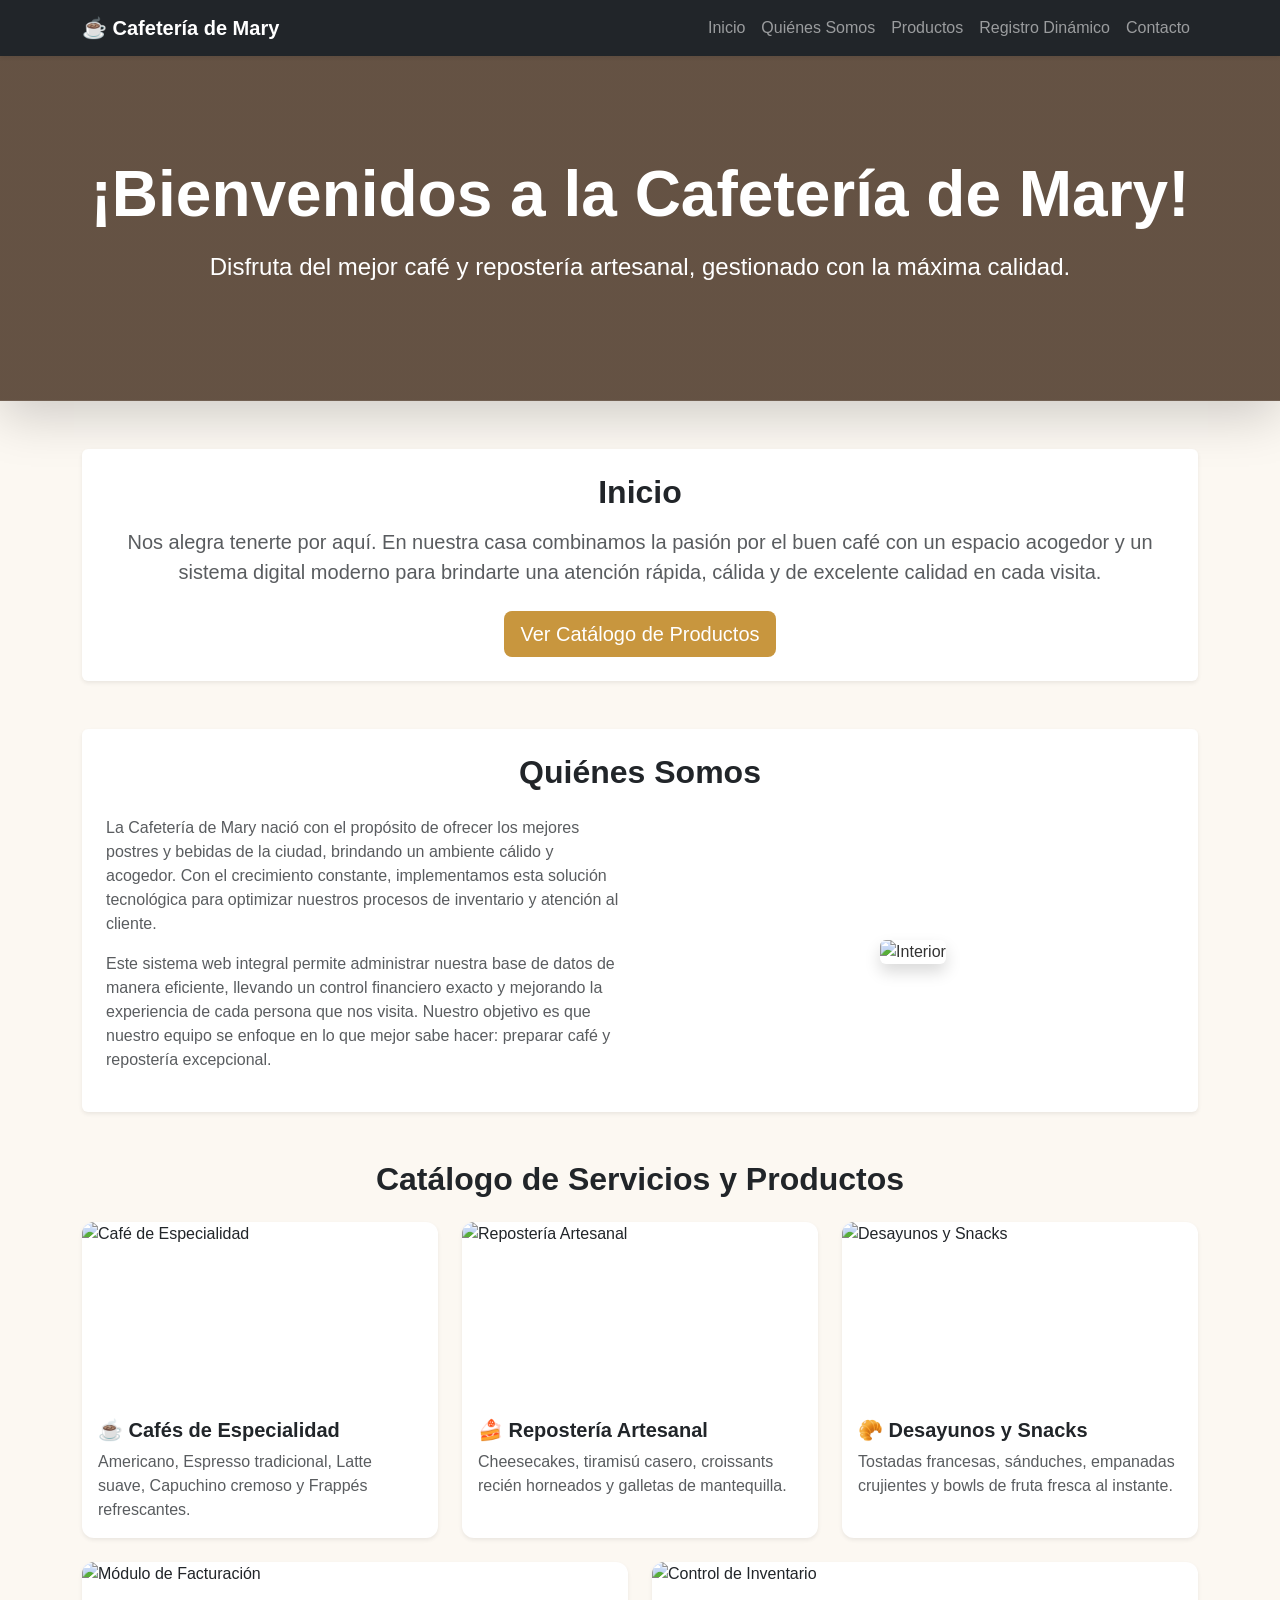
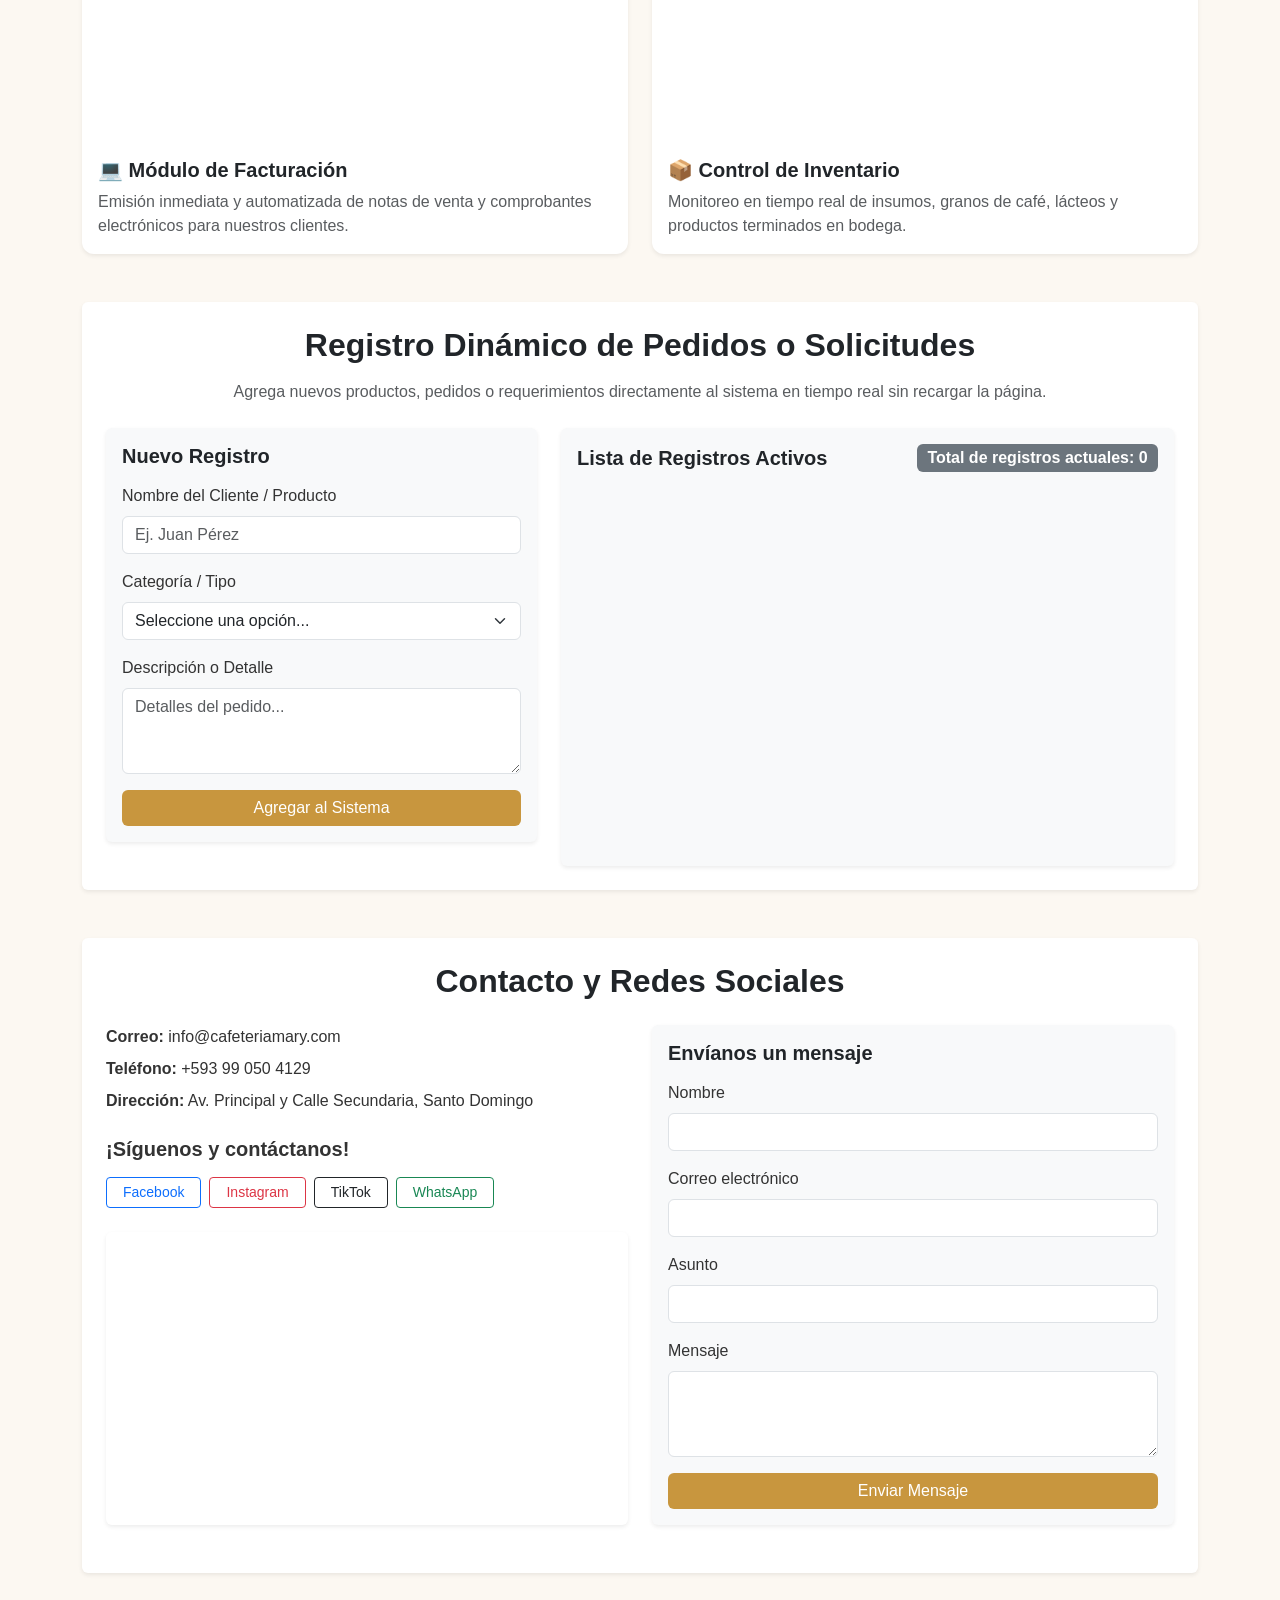
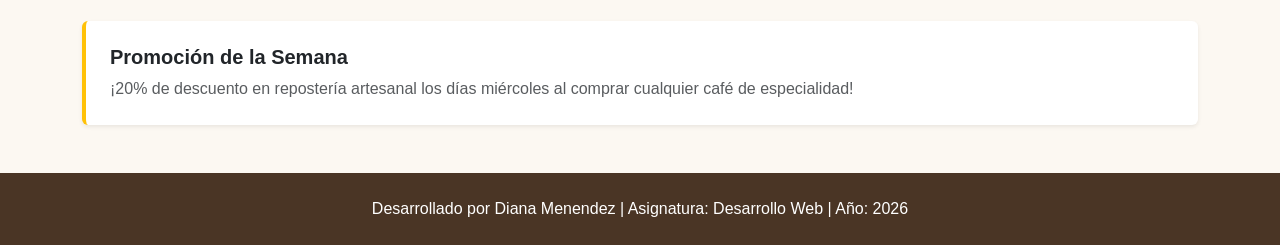
==== commit b5883c75: "Semana 6: Validaciones de formulario y JS dinámico" ====
--- a/index.html
+++ b/index.html
@@ -116,7 +116,7 @@
             </div>
         </section>
 
-        <!-- SECCIÓN REGISTRO DINÁMICO CON JAVASCRIPT (Semana 5) -->
+        <!-- SECCIÓN REGISTRO DINÁMICO CON JAVASCRIPT -->
         <section id="dinamica" class="mb-5 p-4 bg-white rounded shadow-sm">
             <h2 class="fw-bold mb-3 text-dark text-center">Registro Dinámico de Pedidos o Solicitudes</h2>
             <p class="text-muted text-center mb-4">Agrega nuevos productos, pedidos o requerimientos directamente al sistema en tiempo real sin recargar la página.</p>
@@ -124,27 +124,41 @@
             <div id="alertaMensaje"></div>
 
             <div class="row">
-                <!-- Formulario Dinámico -->
+                <!-- Formulario Dinámico con validaciones -->
                 <div class="col-lg-5 mb-4">
-                    <form id="pedidoForm" class="p-3 bg-light rounded shadow-sm">
+                    <form id="pedidoForm" class="p-3 bg-light rounded shadow-sm" novalidate>
                         <h3 class="h5 fw-bold mb-3 text-dark">Nuevo Registro</h3>
+                        
+                        <!-- Campo Nombre -->
                         <div class="mb-3">
                             <label for="clienteNombre" class="form-label">Nombre del Cliente / Producto</label>
-                            <input type="text" class="form-control" id="clienteNombre" placeholder="Ej. Juan Pérez o Café Mocha" required>
-                        </div>
+                            <input type="text" class="form-control" id="clienteNombre" placeholder="Ej. Juan Pérez" required>
+                            <div class="valid-feedback">¡El nombre es correcto!</div>
+                            <div class="invalid-feedback">Debe iniciar con mayúscula y tener al menos 3 letras.</div>
+                        </div>
+                        
+                        <!-- Campo Categoría -->
                         <div class="mb-3">
                             <label for="pedidoCategoria" class="form-label">Categoría / Tipo</label>
-                            <select class="form-select" id="pedidoCategoria">
+                            <select class="form-select" id="pedidoCategoria" required>
+                                <option value="">Seleccione una opción...</option>
                                 <option value="Bebida">Bebida</option>
                                 <option value="Repostería">Repostería</option>
                                 <option value="Desayuno">Desayuno</option>
                                 <option value="Servicio Web">Servicio Web</option>
                             </select>
-                        </div>
+                            <div class="valid-feedback">¡Categoría seleccionada!</div>
+                            <div class="invalid-feedback">Debe seleccionar una categoría de la lista.</div>
+                        </div>
+                        
+                        <!-- Campo Descripción -->
                         <div class="mb-3">
                             <label for="pedidoDescripcion" class="form-label">Descripción o Detalle</label>
                             <textarea class="form-control" id="pedidoDescripcion" rows="3" placeholder="Detalles del pedido..." required></textarea>
-                        </div>
+                            <div class="valid-feedback">¡Descripción válida!</div>
+                            <div class="invalid-feedback">Ingrese información suficiente (mínimo 10 caracteres).</div>
+                        </div>
+                        
                         <button type="submit" class="btn btn-custom w-100">Agregar al Sistema</button>
                     </form>
                 </div>
@@ -212,7 +226,7 @@
 
     <!-- Bootstrap JS Bundle CDN -->
     <script src="https://cdn.jsdelivr.net/npm/bootstrap@5.3.3/dist/js/bootstrap.bundle.min.js"></script>
-    <!-- Archivo JavaScript Externo (Semana 5) -->
-    <script src="js/script.js"></script>
+    <!-- Archivo JavaScript Externo -->
+   <script src="js/script.js"></script>
 </body>
 </html>
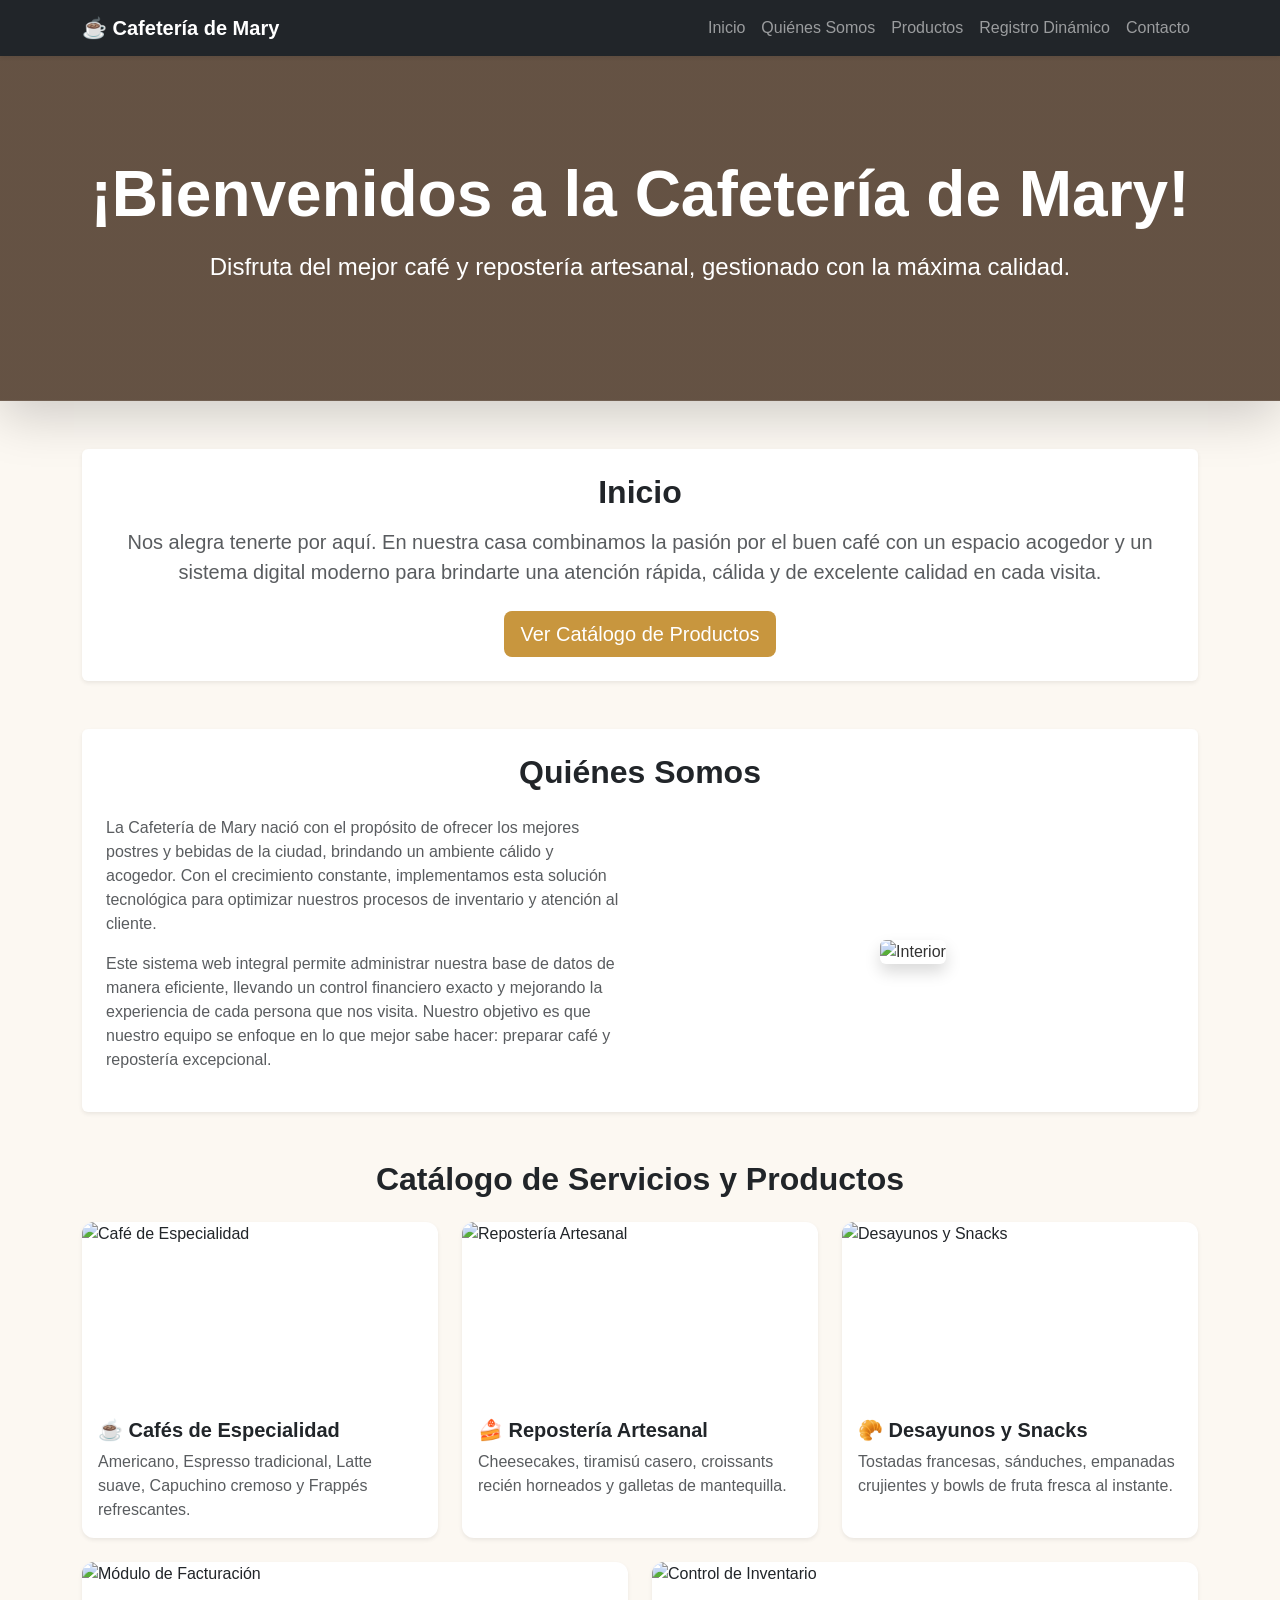
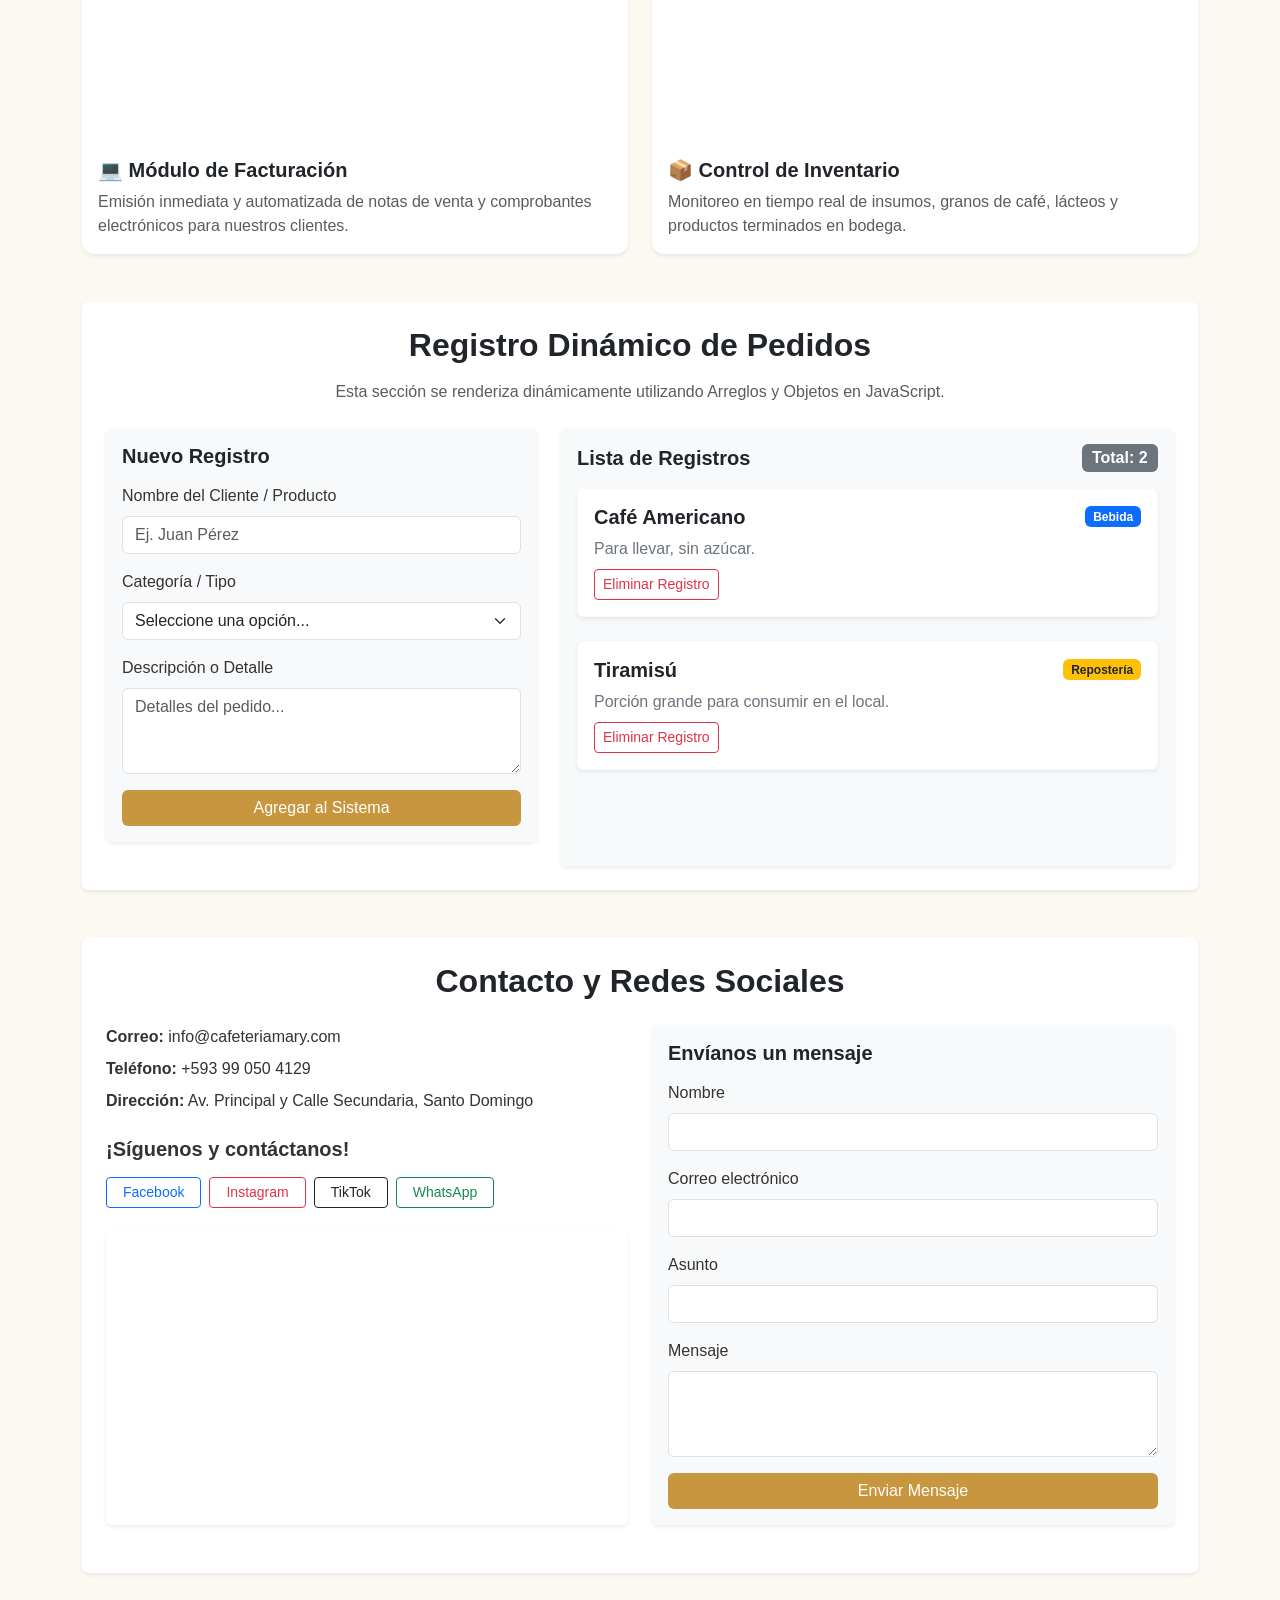
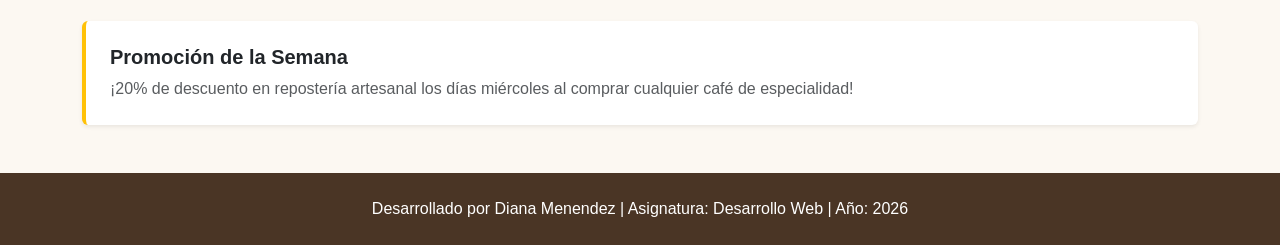
==== commit 7f39b15f: "Semana 7: Implementación de plantillas, arreglos y renderizado dinámico" ====
--- a/index.html
+++ b/index.html
@@ -11,7 +11,10 @@
 </head>
 <body>
 
-    <!-- MENÚ DE NAVEGACIÓN RESPONSIVO -->
+    <!-- ========================================== -->
+    <!-- INICIO PLANTILLA BASE (futuro base.html)   -->
+    <!-- ========================================== -->
+    
     <nav class="navbar navbar-expand-lg navbar-dark bg-dark sticky-top shadow-sm">
         <div class="container">
             <a class="navbar-brand fw-bold" href="#inicio">☕ Cafetería de Mary</a>
@@ -30,15 +33,16 @@
         </div>
     </nav>
 
-    <!-- CABECERA -->
     <header class="bg-cafe text-center shadow-lg mb-5">
         <div class="container">
             <h1 class="display-3 fw-bold mb-3">¡Bienvenidos a la Cafetería de Mary!</h1>
             <p class="lead fs-4">Disfruta del mejor café y repostería artesanal, gestionado con la máxima calidad.</p>
         </div>
     </header>
-
-    <!-- CONTENIDO PRINCIPAL -->
+    
+    <!-- ========================================== -->
+    <!-- INICIO BLOQUE DE CONTENIDO DINÁMICO        -->
+    <!-- ========================================== -->
     <main class="container mb-5">
         
         <!-- SECCIÓN INICIO -->
@@ -64,7 +68,7 @@
             </div>
         </section>
 
-        <!-- SECCIÓN SERVICIOS O PRODUCTOS (CON LAS IMÁGENES) -->
+        <!-- SECCIÓN SERVICIOS O PRODUCTOS -->
         <section id="servicios" class="mb-5">
             <h2 class="fw-bold mb-4 text-dark text-center">Catálogo de Servicios y Productos</h2>
             <div class="row g-4">
@@ -116,20 +120,18 @@
             </div>
         </section>
 
-        <!-- SECCIÓN REGISTRO DINÁMICO CON JAVASCRIPT -->
+        <!-- SECCIÓN REGISTRO DINÁMICO (Semana 7) -->
         <section id="dinamica" class="mb-5 p-4 bg-white rounded shadow-sm">
-            <h2 class="fw-bold mb-3 text-dark text-center">Registro Dinámico de Pedidos o Solicitudes</h2>
-            <p class="text-muted text-center mb-4">Agrega nuevos productos, pedidos o requerimientos directamente al sistema en tiempo real sin recargar la página.</p>
+            <h2 class="fw-bold mb-3 text-dark text-center">Registro Dinámico de Pedidos</h2>
+            <p class="text-muted text-center mb-4">Esta sección se renderiza dinámicamente utilizando Arreglos y Objetos en JavaScript.</p>
             
             <div id="alertaMensaje"></div>
 
             <div class="row">
-                <!-- Formulario Dinámico con validaciones -->
                 <div class="col-lg-5 mb-4">
                     <form id="pedidoForm" class="p-3 bg-light rounded shadow-sm" novalidate>
                         <h3 class="h5 fw-bold mb-3 text-dark">Nuevo Registro</h3>
                         
-                        <!-- Campo Nombre -->
                         <div class="mb-3">
                             <label for="clienteNombre" class="form-label">Nombre del Cliente / Producto</label>
                             <input type="text" class="form-control" id="clienteNombre" placeholder="Ej. Juan Pérez" required>
@@ -137,7 +139,6 @@
                             <div class="invalid-feedback">Debe iniciar con mayúscula y tener al menos 3 letras.</div>
                         </div>
                         
-                        <!-- Campo Categoría -->
                         <div class="mb-3">
                             <label for="pedidoCategoria" class="form-label">Categoría / Tipo</label>
                             <select class="form-select" id="pedidoCategoria" required>
@@ -145,13 +146,11 @@
                                 <option value="Bebida">Bebida</option>
                                 <option value="Repostería">Repostería</option>
                                 <option value="Desayuno">Desayuno</option>
-                                <option value="Servicio Web">Servicio Web</option>
                             </select>
                             <div class="valid-feedback">¡Categoría seleccionada!</div>
                             <div class="invalid-feedback">Debe seleccionar una categoría de la lista.</div>
                         </div>
                         
-                        <!-- Campo Descripción -->
                         <div class="mb-3">
                             <label for="pedidoDescripcion" class="form-label">Descripción o Detalle</label>
                             <textarea class="form-control" id="pedidoDescripcion" rows="3" placeholder="Detalles del pedido..." required></textarea>
@@ -163,22 +162,21 @@
                     </form>
                 </div>
 
-                <!-- Visualizador de Registros Dinámicos -->
                 <div class="col-lg-7">
                     <div class="p-3 bg-light rounded shadow-sm h-100">
                         <div class="d-flex justify-content-between align-items-center mb-3">
-                            <h3 class="h5 fw-bold text-dark mb-0">Lista de Registros Activos</h3>
-                            <span id="totalRegistros" class="badge bg-secondary fs-6">Total de registros actuales: 0</span>
+                            <h3 class="h5 fw-bold text-dark mb-0">Lista de Registros</h3>
+                            <span id="totalRegistros" class="badge bg-secondary fs-6">Total: 0</span>
                         </div>
                         <div id="listaPedidos" class="row g-3">
-                            <!-- Aquí se inyectarán las tarjetas dinámicamente con JS -->
-                        </div>
-                    </div>
-                </div>
-            </div>
-        </section>
-
-        <!-- SECCIÓN CONTACTO -->
+                            <!-- JS renderiza las tarjetas aquí -->
+                        </div>
+                    </div>
+                </div>
+            </div>
+        </section>
+
+<!-- SECCIÓN CONTACTO -->
         <section id="contacto" class="mb-5 p-4 bg-white rounded shadow-sm">
             <h2 class="fw-bold mb-4 text-dark text-center">Contacto y Redes Sociales</h2>
             <div class="row">
@@ -195,7 +193,8 @@
                         <a href="https://wa.me/593990504129" target="_blank" class="btn btn-outline-success btn-sm px-3">WhatsApp</a>
                     </div>
 
-                    <div class="ratio ratio-16x9 shadow-sm rounded overflow-hidden">
+                    <!-- El video que faltaba -->
+                    <div class="ratio ratio-16x9 shadow-sm rounded overflow-hidden mt-4">
                         <iframe src="https://www.youtube.com/embed/dO-uKGsDApo" allowfullscreen></iframe>
                     </div>
                 </div>
@@ -211,8 +210,13 @@
                 </div>
             </div>
         </section>
+        
     </main>
-
+    <!-- ========================================== -->
+    <!-- FIN BLOQUE DE CONTENIDO                    -->
+    <!-- ========================================== -->
+
+    <!-- LA PROMOCIÓN QUE FALTABA -->
     <aside class="container mb-5">
         <div class="p-4 bg-white border-start border-4 border-warning rounded shadow-sm">
             <h3 class="h5 fw-bold text-dark">Promoción de la Semana</h3>
@@ -220,13 +224,15 @@
         </div>
     </aside>
 
+    <!-- ========================================== -->
+    <!-- PIE DE PÁGINA REUTILIZABLE                 -->
+    <!-- ========================================== -->
     <footer class="text-center py-4 text-white">
         <p class="mb-0">Desarrollado por Diana Menendez | Asignatura: Desarrollo Web | Año: 2026</p>
     </footer>
 
     <!-- Bootstrap JS Bundle CDN -->
     <script src="https://cdn.jsdelivr.net/npm/bootstrap@5.3.3/dist/js/bootstrap.bundle.min.js"></script>
-    <!-- Archivo JavaScript Externo -->
-   <script src="js/script.js"></script>
+    <script src="js/script.js?v=3"></script>
 </body>
 </html>
